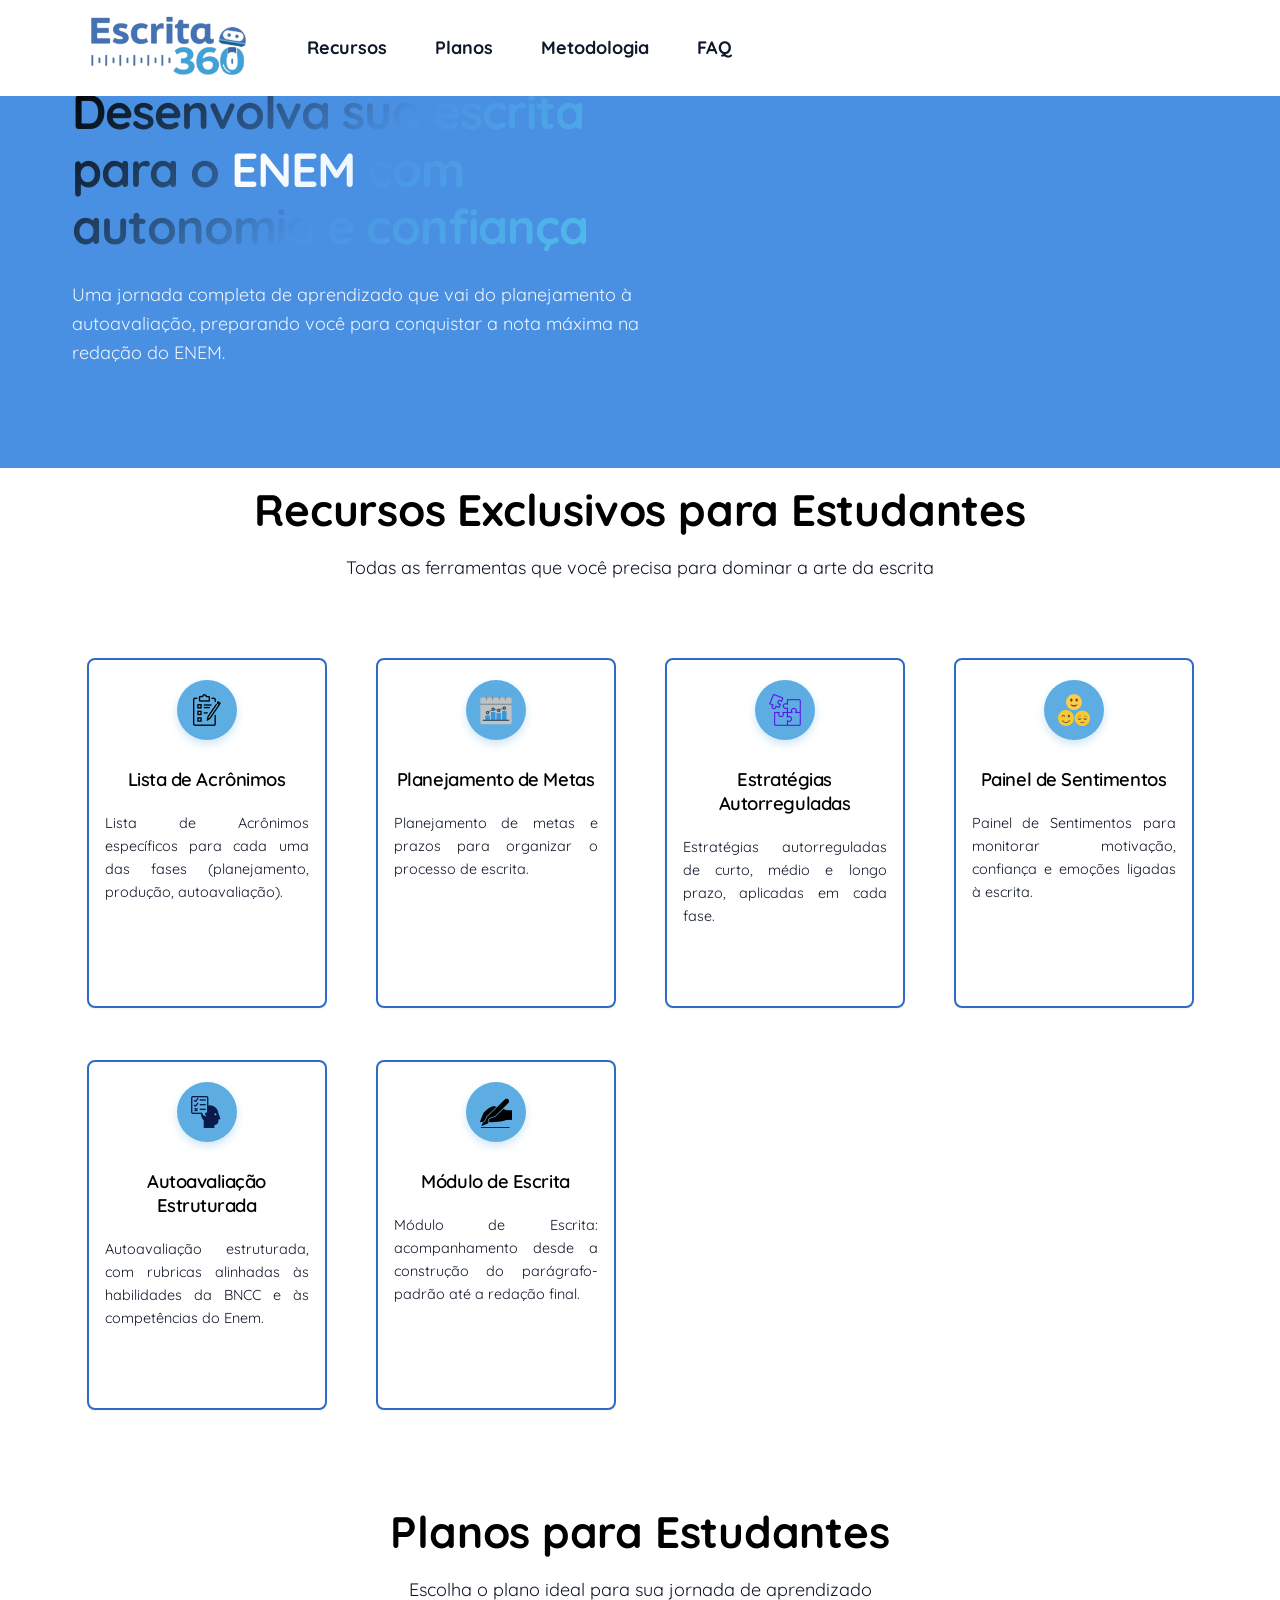
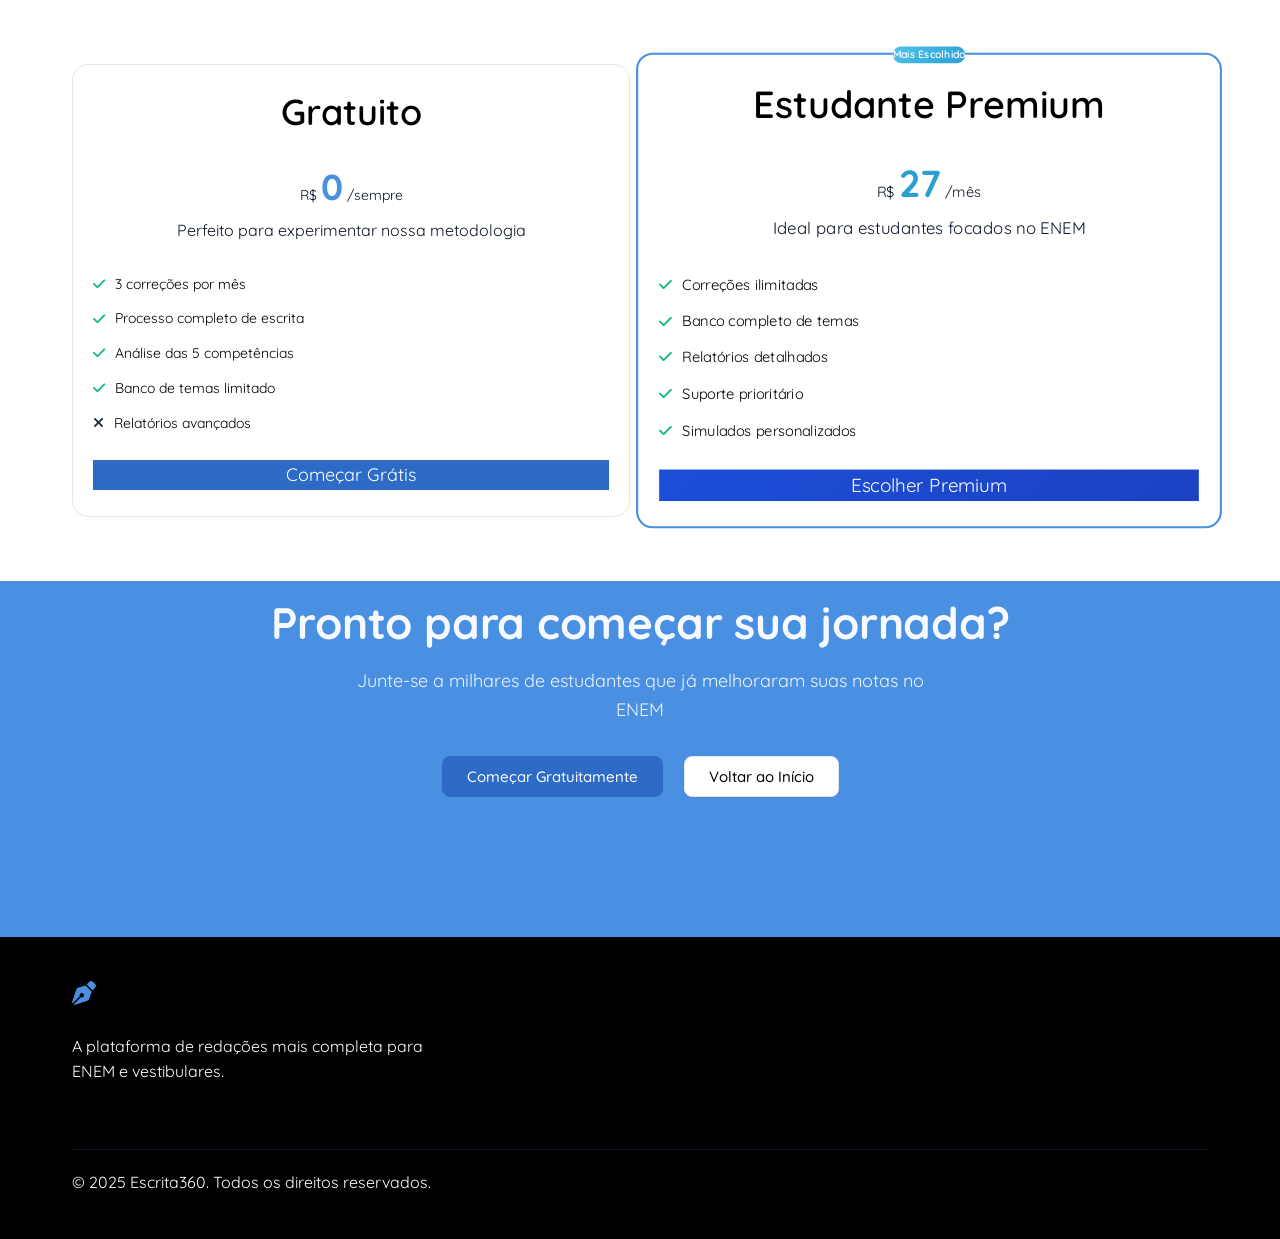
==== 1.estudantes.html @ a0146d10 "Add new HTML pages for Escola, Cursos Preparatórios, and Recursos sections with complete content and" ====
<!DOCTYPE html>
<html lang="pt-BR">
<head>
    <meta charset="UTF-8">
    <meta name="viewport" content="width=device-width, initial-scale=1.0">
    <title>Escrita360 - Para Estudantes | Plataforma de Redação ENEM</title>
    <meta name="description" content="Descubra todos os recursos do Escrita360 para estudantes. Processo completo de escrita autorregulada, correções ilimitadas e preparação para o ENEM.">
    <link href="https://fonts.googleapis.com/css2?family=Quicksand:wght@400;500;600;700&display=swap" rel="stylesheet">
    <link href="https://cdnjs.cloudflare.com/ajax/libs/font-awesome/6.5.1/css/all.min.css" rel="stylesheet">
    <link rel="stylesheet" href="styles.css">
</head>
<body>
    <!-- Header -->
    <header class="header" role="banner">
        <nav class="nav" role="navigation" aria-label="Navegação principal">
            <div class="container">
                <a href="index.html" class="nav-brand" aria-label="Escrita360 - Página inicial">
                    <img src="assets/logo1.png" alt="Escrita360" class="nav-logo" />
                </a>
                
                <ul class="nav-menu" role="menubar">
                    <li role="none"><a href="index.html#features" role="menuitem">Recursos</a></li>
                    <li role="none"><a href="index.html#pricing" role="menuitem">Planos</a></li>
                    <li role="none"><a href="index.html#how-it-works" role="menuitem">Metodologia</a></li>
                    <li role="none"><a href="index.html#faq" role="menuitem">FAQ</a></li>
                </ul>
                
                <button class="nav-toggle" aria-label="Toggle navigation menu" aria-expanded="false">
                    <span class="hamburger-line"></span>
                    <span class="hamburger-line"></span>
                    <span class="hamburger-line"></span>
                </button>
            </div>
        </nav>
    </header>

    <!-- Hero Section - Estudantes -->
    <section class="container-blue">
        <div class="container">
            <div class="hero-wrapper">
                <div class="hero-content">
                    <div class="hero-badge">
                        <span class="badge-text">Escrita360 para Estudantes</span>
                    </div>
                    <h1 class="hero-title" style="color: white;">
                        Desenvolva sua escrita para o <span class="gradient-text-white">ENEM</span> com autonomia e confiança
                    </h1>
                    <p class="hero-description" style="color: rgba(255, 255, 255, 0.9);">
                        Uma jornada completa de aprendizado que vai do planejamento à autoavaliação, 
                        preparando você para conquistar a nota máxima na redação do ENEM.
                    </p>
                </div>
            </div>
        </div>
    </section>

    <!-- Recursos para Estudantes -->
    <section class="container-white-medium">
        <div class="container">
            <div class="section-header">
                <h2>Recursos Exclusivos para Estudantes</h2>
                <p>Todas as ferramentas que você precisa para dominar a arte da escrita</p>
            </div>
            <div class="features-grid">
                <div class="feature-card">
                    <div class="feature-icon">
                        <img src="assets/icons/lista_acr_icon/favicon-32x32.png" alt="Lista de Acrônimos" />
                    </div>
                    <h4>Lista de Acrônimos</h4>
                    <p>Lista de Acrônimos específicos para cada uma das fases (planejamento, produção, autoavaliação).</p>
                </div>
                <div class="feature-card">
                    <div class="feature-icon">
                        <img src="assets/icons/lista_metas_icon/favicon-32x32.png" alt="Planejamento de Metas" />
                    </div>
                    <h4>Planejamento de Metas</h4>
                    <p>Planejamento de metas e prazos para organizar o processo de escrita.</p>
                </div>
                <div class="feature-card">
                    <div class="feature-icon">
                        <img src="assets/icons/estrategia_icon/favicon-32x32.png" alt="Estratégias Autorreguladas" />
                    </div>
                    <h4>Estratégias Autorreguladas</h4>
                    <p>Estratégias autorreguladas de curto, médio e longo prazo, aplicadas em cada fase.</p>
                </div>
                <div class="feature-card">
                    <div class="feature-icon">
                        <img src="assets/icons/painel_sent_icon/favicon-32x32.png" alt="Painel de Sentimentos" />
                    </div>
                    <h4>Painel de Sentimentos</h4>
                    <p>Painel de Sentimentos para monitorar motivação, confiança e emoções ligadas à escrita.</p>
                </div>
                <div class="feature-card">
                    <div class="feature-icon">
                        <img src="assets/icons/autoava_icon/favicon-32x32.png" alt="Autoavaliação Estruturada" />
                    </div>
                    <h4>Autoavaliação Estruturada</h4>
                    <p>Autoavaliação estruturada, com rubricas alinhadas às habilidades da BNCC e às competências do Enem.</p>
                </div>
                <div class="feature-card">
                    <div class="feature-icon">
                        <img src="assets/icons/modulo_escr_icon/favicon-32x32.png" alt="Módulo de Escrita" />
                    </div>
                    <h4>Módulo de Escrita</h4>
                    <p>Módulo de Escrita: acompanhamento desde a construção do parágrafo-padrão até a redação final.</p>
                </div>
            </div>
        </div>
    </section>

    <!-- Planos para Estudantes -->
    <section class="container-white">
        <div class="container">
            <div class="section-header">
                <h2>Planos para Estudantes</h2>
                <p>Escolha o plano ideal para sua jornada de aprendizado</p>
            </div>
            <div class="pricing-grid" style="justify-content: center;">
                <div class="pricing-card">
                    <div class="pricing-header">
                        <h3>Gratuito</h3>
                        <div class="price">
                            <span class="currency">R$</span>
                            <span class="amount">0</span>
                            <span class="period">/sempre</span>
                        </div>
                        <p class="plan-description">Perfeito para experimentar nossa metodologia</p>
                    </div>
                    <ul class="pricing-features">
                        <li><i class="fas fa-check"></i> 3 correções por mês</li>
                        <li><i class="fas fa-check"></i> Processo completo de escrita</li>
                        <li><i class="fas fa-check"></i> Análise das 5 competências</li>
                        <li><i class="fas fa-check"></i> Banco de temas limitado</li>
                        <li><i class="fas fa-times"></i> Relatórios avançados</li>
                    </ul>
                    <a href="#" class="btn-outline">Começar Grátis</a>
                </div>
                
                <div class="pricing-card featured">
                    <div class="popular-badge">Mais Escolhido</div>
                    <div class="pricing-header">
                        <h3>Estudante Premium</h3>
                        <div class="price">
                            <span class="currency">R$</span>
                            <span class="amount">27</span>
                            <span class="period">/mês</span>
                        </div>
                        <p class="plan-description">Ideal para estudantes focados no ENEM</p>
                    </div>
                    <ul class="pricing-features">
                        <li><i class="fas fa-check"></i> Correções ilimitadas</li>
                        <li><i class="fas fa-check"></i> Banco completo de temas</li>
                        <li><i class="fas fa-check"></i> Relatórios detalhados</li>
                        <li><i class="fas fa-check"></i> Suporte prioritário</li>
                        <li><i class="fas fa-check"></i> Simulados personalizados</li>
                    </ul>
                    <a href="#" class="btn-primary">Escolher Premium</a>
                </div>
            </div>
        </div>
    </section>

    <!-- CTA Section -->
    <section class="container-blue">
        <div class="container">
            <div class="section-header">
                <h2 style="color: white;">Pronto para começar sua jornada?</h2>
                <p style="color: rgba(255, 255, 255, 0.9);">
                    Junte-se a milhares de estudantes que já melhoraram suas notas no ENEM
                </p>
                <div style="margin-top: var(--space-8);">
                    <a href="#" class="btn btn-outline" style="margin-right: var(--space-4);">Começar Gratuitamente</a>
                    <a href="index.html" class="btn btn-secondary">Voltar ao Início</a>
                </div>
            </div>
        </div>
    </section>

    <!-- Footer -->
    <footer class="footer">
        <div class="container">
            <div class="footer-content">
                <div class="footer-brand">
                    <div class="nav-brand">
                        <i class="fas fa-pen-nib"></i>
                        <span>Escrita360</span>
                    </div>
                    <p>A plataforma de redações mais completa para ENEM e vestibulares.</p>
                </div>
            </div>
            <div class="footer-bottom">
                <p>&copy; 2025 Escrita360. Todos os direitos reservados.</p>
            </div>
        </div>
    </footer>

    <script src="script.js"></script>
</body>
</html>
---- styles.css ----
* {
    margin: 0;
    padding: 0;
    box-sizing: border-box;
}

:root {
    /* Design System - Colors */
    --primary-50: #EEF2FF;
    --primary-100: #D1DDFF;
    --primary-500: #1D4ED8;
    --primary-600: #1A42C2;
    --primary-700: #152F9D;
    --primary-900: #0A1A4A;
    
    --secondary-500: #1D4ED8;
    --secondary-600: #0F3460;
    
    /* Logo Colors - Intercalated throughout site */
    --logo-blue: #4A90E2;
    --logo-cyan: #50C4ED;
    --logo-blue-light: #6BA3E8;
    --logo-cyan-light: #70D4F3;
    --logo-blue-dark: #2E6BC7;
    --logo-cyan-dark: #2A9FD1;
    
    --gray-50: #F8FAFC;
    --gray-100: #F1F5F9;
    --gray-200: #E2E8F0;
    --gray-300: #CBD5E1;
    --gray-400: #94A3B8;
    --gray-500: #64748B;
    --gray-600: #475569;
    --gray-700: #334155;
    --gray-800: #1E293B;
    --gray-900: #0F172A;
    
    /* Semantic Colors - White Theme with Logo Colors */
    --primary-color: var(--logo-blue);
    --secondary-color: var(--logo-cyan);
    --accent-color: var(--logo-cyan-light);
    --success-color: #10B981;
    --warning-color: #F59E0B;
    --error-color: #EF4444;
    --background-color: #FFFFFF;
    --card-color: #FFFFFF;
    --surface-color: #FAFAFA;
    --text-primary: #000000;
    --text-secondary: #0F172A;
    --text-muted: #1E293B;
    --border-color: var(--gray-200);
    
    /* Spacing Scale - 8pt Grid System */
    --space-1: 0.25rem;  /* 4px */
    --space-2: 0.5rem;   /* 8px */
    --space-3: 0.75rem;  /* 12px */
    --space-4: 1rem;     /* 16px */
    --space-5: 1.25rem;  /* 20px */
    --space-6: 1.5rem;   /* 24px */
    --space-8: 2rem;     /* 32px */
    --space-10: 2.5rem;  /* 40px */
    --space-12: 3rem;    /* 48px */
    --space-16: 4rem;    /* 64px */
    --space-20: 5rem;    /* 80px */
    --space-24: 6rem;    /* 96px */
    --space-32: 8rem;    /* 128px */
    
    /* Border Radius Scale */
    --radius-none: 0;
    --radius-sm: 0.125rem;   /* 2px */
    --radius-base: 0.25rem;  /* 4px */
    --radius-md: 0.375rem;   /* 6px */
    --radius-lg: 0.5rem;     /* 8px */
    --radius-xl: 0.75rem;    /* 12px */
    --radius-2xl: 1rem;      /* 16px */
    --radius-3xl: 1.5rem;    /* 24px */
    --radius-full: 9999px;
    
    /* Shadow Scale */
    --shadow-sm: 0 1px 2px 0 rgb(0 0 0 / 0.05);
    --shadow-base: 0 1px 3px 0 rgb(0 0 0 / 0.1), 0 1px 2px -1px rgb(0 0 0 / 0.1);
    --shadow-md: 0 4px 6px -1px rgb(0 0 0 / 0.1), 0 2px 4px -2px rgb(0 0 0 / 0.1);
    --shadow-lg: 0 10px 15px -3px rgb(0 0 0 / 0.1), 0 4px 6px -4px rgb(0 0 0 / 0.1);
    --shadow-xl: 0 20px 25px -5px rgb(0 0 0 / 0.1), 0 8px 10px -6px rgb(0 0 0 / 0.1);
    --shadow-2xl: 0 25px 50px -12px rgb(0 0 0 / 0.25);
    
    /* Legacy Variables for Compatibility */
    --border-radius: var(--radius-2xl);
    --spacing: var(--space-6);
    --padding-small: var(--space-3);
    --padding-medium: var(--space-5);
    --padding-large: var(--space-6);
    
    /* Typography */
    --font-family-primary: 'Quicksand', sans-serif;
    
    /* Font Sizes - Responsive Scale - INCREASED */
    --font-size-xs: 0.875rem;  /* 14px (was 12px) */
    --font-size-sm: 0.9375rem; /* 15px (was 13px) */
    --font-size-base: 1rem;    /* 16px (was 14px) */
    --font-size-lg: 1.125rem;  /* 18px (was 16px) */
    --font-size-xl: 1.25rem;   /* 20px (was 18px) */
    --font-size-2xl: 1.5rem;   /* 24px (was 22px) */
    --font-size-3xl: 1.75rem;  /* 28px (was 26px) */
    --font-size-4xl: 2rem;     /* 32px (was 30px) */
    --font-size-5xl: 2.75rem;  /* 44px (was 40px) */
    --font-size-6xl: 3.5rem;   /* 56px (was 50px) */
    
    /* Responsive Typography - INCREASED */
    --font-size-h1: clamp(2.25rem, 4vw + 0.5rem, 3.5rem);    /* 36px - 56px (was 30px - 48px) */
    --font-size-h2: clamp(1.875rem, 3vw + 0.5rem, 2.75rem);  /* 30px - 44px (was 24px - 36px) */
    --font-size-h3: clamp(1.5rem, 2.5vw + 0.5rem, 2.25rem);  /* 24px - 36px (was 20px - 30px) */
    --font-size-h4: clamp(1.25rem, 2vw + 0.5rem, 1.75rem);   /* 20px - 28px (was 18px - 24px) */
    --font-size-h5: clamp(1.125rem, 1.5vw + 0.5rem, 1.5rem); /* 18px - 24px (was 16px - 20px) */
    --font-size-h6: clamp(1rem, 1vw + 0.5rem, 1.25rem);      /* 16px - 20px (was 14px - 18px) */
    --font-size-body: clamp(1rem, 1vw + 0.5rem, 1.125rem);   /* 16px - 18px (was 14px - 16px) */
    
    /* Font Weights */
    --font-weight-light: 300;
    --font-weight-normal: 400;
    --font-weight-medium: 500;
    --font-weight-semibold: 600;
    --font-weight-bold: 700;
    
    /* Line Heights */
    --line-height-none: 1;
    --line-height-tight: 1.25;
    --line-height-snug: 1.375;
    --line-height-normal: 1.5;
    --line-height-relaxed: 1.625;
    --line-height-loose: 2;
    
    /* Letter Spacing */
    --letter-spacing-tighter: -0.05em;
    --letter-spacing-tight: -0.025em;
    --letter-spacing-normal: 0;
    --letter-spacing-wide: 0.025em;
    --letter-spacing-wider: 0.05em;
    --letter-spacing-widest: 0.1em;
    
    /* Transitions */
    --transition-fast: 150ms ease;
    --transition-base: 250ms ease;
    --transition-slow: 350ms ease;
    
    /* Z-Index Scale */
    --z-dropdown: 1000;
    --z-sticky: 1020;
    --z-fixed: 1030;
    --z-modal-backdrop: 1040;
    --z-modal: 1050;
    --z-popover: 1060;
    --z-tooltip: 1070;
/* Reset and Base Styles */
* {
    margin: 0;
    padding: 0;
    box-sizing: border-box;
}

*::before,
*::after {
    box-sizing: border-box;
}

html {
    scroll-behavior: smooth;
    -webkit-text-size-adjust: 100%;
}

body {
    font-family: var(--font-family-primary);
    font-size: var(--font-size-body);
    font-weight: var(--font-weight-normal);
    line-height: var(--line-height-relaxed);
    color: var(--text-primary);
    background-color: var(--background-color);
    -webkit-font-smoothing: antialiased;
    -moz-osx-font-smoothing: grayscale;
    text-rendering: optimizeSpeed;
}

/* Focus Management for Accessibility */
:focus {
    outline: 2px solid var(--primary-color);
    outline-offset: 2px;
    border-radius: var(--radius-base);
}

/* Global Link Styles - Remove all underlines */
a {
    text-decoration: none !important;
    color: inherit;
}

a:hover,
a:focus,
a:active,
a:visited {
    text-decoration: none !important;
    color: inherit;
}

/* Specific link styles for different contexts */
.nav-brand a,
.nav-menu a,
.dropdown-menu a,
.footer-column a,
.footer-social a,
.pricing-card a,
.btn,
.skip-link {
    text-decoration: none !important;
}

.nav-brand a:hover,
.nav-menu a:hover,
.dropdown-menu a:hover,
.footer-column a:hover,
.footer-social a:hover,
.skip-link:hover {
    text-decoration: none !important;
}

/* Global rule to remove all underlines from all elements */
* {
    text-decoration: none !important;
}

/* Re-enable underlines only where explicitly needed */
u,
.underline,
.text-underline {
    text-decoration: underline !important;
}

/* Container System */
.container {
    width: 100%;
    max-width: 1200px;
    margin-left: auto;
    margin-right: auto;
    padding-left: var(--space-4);
    padding-right: var(--space-4);
}

@media (min-width: 640px) {
    .container {
        padding-left: var(--space-6);
        padding-right: var(--space-6);
    }
}

@media (min-width: 1024px) {
    .container {
        padding-left: var(--space-8);
        padding-right: var(--space-8);
    }
}

/* Container System - Background Variants */
/* Container específico para seção "Para Quem é o Escrita360" */
.container-target-audience {
    width: 100%;
    background: linear-gradient(rgba(118, 182, 255, 0.85), rgba(81, 158, 246, 0.85)), url('assets/assets/Escrita360_imagens/imagemdemo5.jpg');
    background-size: cover;
    background-position: center;
    background-repeat: no-repeat;
    padding: var(--space-1) 0 var(--space-20) 0;
    margin: 0;
}

.container-target-audience .container {
    width: 100%;
    max-width: 1200px;
    margin-left: auto;
    margin-right: auto;
    padding-left: var(--space-4);
    padding-right: var(--space-4);
}

.container-target-audience .category-title {
    color: rgba(255, 255, 255, 0.95) !important;
}

.container-target-audience h2 {
    color: rgba(255, 255, 255, 0.95) !important;
}

/* Container com fundo azul (original restaurado) */
.container-blue {
    width: 100%;
    background: var(--logo-blue);
    padding: var(--space-1) 0 var(--space-20) 0;
    margin: 0;
}

.container-blue .container {
    width: 100%;
    max-width: 1200px;
    margin-left: auto;
    margin-right: auto;
    padding-left: var(--space-4);
    padding-right: var(--space-4);
}


.container-blue .category-title {
    color: rgba(255, 255, 255, 0.95) !important;
}

.container-blue h2 {
    color: rgba(255, 255, 255, 0.95) !important;
}

/* Container com fundo branco (padrão) */
.container-white {
    width: 100%;
    background: #FFFFFF;
    padding: var(--space-16) 0;
    margin: 0;
}

/* Container branco compacto para headers/títulos */
.container-white-compact {
    width: 100%;
    background: #FFFFFF;
    padding: var(--space-1) 0;
    margin: 0;
}

/* Container branco médio para seções com conteúdo moderado */
.container-white-medium {
    width: 100%;
    background: #FFFFFF;
    padding: var(--space-1) 0;
    margin: 0;
}

/* Container branco largo para seções com muito conteúdo */
.container-white-large {
    width: 100%;
    background: #FFFFFF;
    padding: var(--space-20) 0;
    margin: 0;
}

.container-white .container,
.container-white-compact .container,
.container-white-medium .container,
.container-white-large .container {
    width: 100%;
    max-width: 1200px;
    margin-left: auto;
    margin-right: auto;
    padding-left: var(--space-4);
    padding-right: var(--space-4);
}

.container-white h2,
.container-white h3,
.container-white .category-title,
.container-white-compact h2,
.container-white-compact h3,
.container-white-compact .category-title,
.container-white-medium h2,
.container-white-medium h3,
.container-white-medium .category-title,
.container-white-large h2,
.container-white-large h3,
.container-white-large .category-title {
    color: var(--text-primary);
}

.container-white p,
.container-white-compact p,
.container-white-medium p,
.container-white-large p {
    color: var(--text-secondary);
}

/* Container específico para escolas - compacto e centralizado */
.container-schools {
    width: 100%;
    background: #4070B7;
    padding: var(--space-4) 0 var(--space-3) 0 !important;
    margin: 0 !important;
}

/* Remove margin-bottom from features-category inside container-schools */
.container-schools .features-category {
    margin-bottom: 0 !important;
    padding: 0 0 0 0 !important;
}

.container-schools .container {
    width: 100%;
    max-width: 900px;
    margin-left: auto;
    margin-right: auto;
    padding-left: var(--space-4);
    padding-right: var(--space-4);
    margin-bottom: var(--space-2) !important;
}

.container-schools .features-grid {
    display: grid;
    grid-template-columns: repeat(3, 1fr);
    gap: var(--space-6);
    align-items: center;
}
.container-schools .category-title {
    color: rgba(255, 255, 255, 0.95);
    margin-top: var(--space-4) !important;
}

/* Container específico para seção demo - fundo branco */
.container-demo {
    width: 100%;
    background: #FFFFFF;
    padding: var(--space-28) 0;
    margin: 0;
}

.container-demo .container {
    width: 100%;
    max-width: 1200px;
    margin-left: auto;
    margin-right: auto;
    padding-left: var(--space-4);
    padding-right: var(--space-4);
}

.container-demo .section-header {
    text-align: center;
    margin-bottom: var(--space-12);
}

.container-demo .category-title {
    color: var(--text-primary);
    margin-bottom: var(--space-8);
}

/* Carrossel de demonstração */
.demo-carousel {
    margin-top: var(--space-8);
}

.carousel-container {
    display: flex;
    flex-direction: column;
    align-items: center;
    gap: var(--space-8);
    max-width: 1000px;
    margin: 0 auto;
}

.carousel-main {
    width: 100%;
    position: relative;
    background: var(--card-color);
    border-radius: var(--radius-xl);
    overflow: hidden;
    box-shadow: var(--shadow-lg);
    border: 1px solid var(--border-color);
}

.carousel-image {
    width: 100%;
    height: 500px;
    background: var(--gray-100);
    display: flex;
    align-items: center;
    justify-content: center;
    position: relative;
    overflow: hidden;
}

.carousel-image img {
    width: 100%;
    height: 100%;
    object-fit: cover;
    transition: opacity var(--transition-base);
}

.carousel-img {
    position: absolute;
    top: 0;
    left: 0;
    width: 100%;
    height: 100%;
    object-fit: cover;
    opacity: 0;
    transition: opacity 0.5s ease-in-out;
}

.carousel-img.active {
    opacity: 1;
}

.carousel-img {
    position: absolute;
    top: 0;
    left: 0;
    width: 100%;
    height: 100%;
    object-fit: cover;
    opacity: 0;
    transition: opacity 0.5s ease-in-out;
}

.carousel-img.active {
    opacity: 1;
}

/* Placeholder para quando não há imagem */
.demo-placeholder {
    width: 100%;
    height: 100%;
    display: flex;
    align-items: center;
    justify-content: center;
    flex-direction: column;
    color: var(--text-muted);
    background: linear-gradient(135deg, var(--gray-50), var(--gray-100));
}

.demo-placeholder i {
    font-size: 4rem;
    margin-bottom: var(--space-4);
    color: var(--primary-color);
}

.demo-placeholder span {
    font-size: var(--font-size-lg);
    font-weight: var(--font-weight-medium);
}

/* Controles do carrossel */
.carousel-controls {
    position: absolute;
    top: 50%;
    left: 0;
    right: 0;
    display: flex;
    justify-content: space-between;
    padding: 0 var(--space-4);
    transform: translateY(-50%);
    pointer-events: none;
}

.carousel-btn {
    width: 70px;
    height: 70px;
    background: rgba(255, 255, 255, 0.9);
    border: none;
    border-radius: 50%;
    display: flex;
    align-items: center;
    justify-content: center;
    cursor: pointer;
    transition: all var(--transition-base);
    box-shadow: var(--shadow-md);
    pointer-events: all;
}

.carousel-btn:hover {
    background: white;
    transform: scale(1.1);
    box-shadow: var(--shadow-lg);
}

.carousel-btn i {
    font-size: 1.8rem;
    color: var(--primary-color);
}

/* Indicadores */
.carousel-indicators {
    display: flex;
    justify-content: center;
    gap: var(--space-3);
    padding: var(--space-4) 0;
}

.indicator {
    width: 18px;
    height: 18px;
    border-radius: 50%;
    border: none;
    background: var(--gray-300);
    cursor: pointer;
    transition: all var(--transition-base);
}

.indicator.active,
.indicator:hover {
    background: var(--primary-color);
    transform: scale(1.2);
}

/* Informações do carrossel */
.carousel-info {
    width: 100%;
    text-align: center;
    padding: var(--space-6) 0;
}

/* Conteúdo da demo */
.demo-content {
    display: none;
    padding: var(--space-6);
    background: var(--card-color);
    border-radius: var(--radius-lg);
    border: 1px solid var(--border-color);
    box-shadow: var(--shadow-sm);
    transition: all var(--transition-base);
    max-width: 900px;
    margin: 0 auto;
}

.demo-content.active {
    display: block;
    animation: fadeInUp 0.5s ease-out;
}

@keyframes fadeInUp {
    from {
        opacity: 0;
        transform: translateY(20px);
    }
    to {
        opacity: 1;
        transform: translateY(0);
    }
}

.demo-content h4 {
    font-size: var(--font-size-xl);
    font-weight: var(--font-weight-semibold);
    color: var(--text-primary);
    margin-bottom: var(--space-4);
    line-height: var(--line-height-tight);
}

.demo-content p {
    font-size: var(--font-size-base);
    color: var(--text-secondary);
    line-height: var(--line-height-relaxed);
    margin: 0;
}

/* Texto introdutório da seção demo */
.demo-description {
    text-align: center;
    max-width: 700px;
    margin: 0 auto var(--space-12);
    font-size: var(--font-size-lg);
    color: var(--text-secondary);
    line-height: var(--line-height-relaxed);
}

/* Classe para elementos visíveis apenas para leitores de tela */
.sr-only {
    position: absolute !important;
    width: 1px !important;
    height: 1px !important;
    padding: 0 !important;
    margin: -1px !important;
    overflow: hidden !important;
    clip: rect(0, 0, 0, 0) !important;
    white-space: nowrap !important;
    border: 0 !important;
}


/* Responsive adjustments para os containers */
@media (max-width: 768px) {
    .container-schools .features-grid {
        grid-template-columns: 1fr;
        gap: var(--space-4);
    }
    
    /* Estilos responsivos para seção demo */
    .container-demo {
        padding: var(--space-12) 0;
    }
    
    .carousel-container {
        gap: var(--space-6);
    }
    
    .carousel-image {
        height: 450px;
    }
    
    .carousel-btn {
        width: 50px;
        height: 50px;
    }
    
    .carousel-btn i {
        font-size: 1.2rem;
    }
    
    .demo-content {
        padding: var(--space-4);
        margin: 0 var(--space-4);
    }
    
    .demo-content h4 {
        font-size: var(--font-size-lg);
    }
    
    .demo-description {
        font-size: var(--font-size-base);
        margin-bottom: var(--space-8);
    }
}

@media (min-width: 640px) {
    .container-blue .container,
    .container-target-audience .container,
    .container-white .container,
    .container-white-compact .container,
    .container-white-medium .container,
    .container-white-large .container,
    .container-schools .container,
    .container-demo .container {
        padding-left: var(--space-6);
        padding-right: var(--space-6);
    }
}
@media (min-height: 768px) {

}
@media (min-width: 1024px) {
    .container-blue .container,
    .container-target-audience .container,
    .container-white .container,
    .container-white-compact .container,
    .container-white-medium .container,
    .container-white-large .container,
    .container-schools .container,
    .container-demo .container {
        padding-left: var(--space-8);
        padding-right: var(--space-8);
    }
}

/* Typography System */
h1, h2, h3, h4, h5, h6 {
    font-family: var(--font-family-primary);
    color: var(--text-primary);
    line-height: var(--line-height-tight);
    letter-spacing: var(--letter-spacing-tight);
    margin: 0 0 var(--spacing) 0;
}

h1 {
    font-size: var(--font-size-h1);
    font-weight: var(--font-weight-bold);
    letter-spacing: -0.01em;
}

h2 {
    font-size: var(--font-size-h2);
    font-weight: var(--font-weight-bold);
    letter-spacing: -0.005em;
}

h3 {
    font-size: var(--font-size-h3);
    font-weight: var(--font-weight-semibold);
    letter-spacing: 0;
}

h4 {
    font-size: var(--font-size-h4);
    font-weight: var(--font-weight-semibold);
}

h5 {
    font-size: var(--font-size-h5);
    font-weight: var(--font-weight-medium);
}

h6 {
    font-size: var(--font-size-h6);
    font-weight: var(--font-weight-medium);
}

p {
    font-size: var(--font-size-base);
    line-height: var(--line-height-relaxed);
    color: var(--text-secondary);
    margin: 0 0 var(--spacing) 0;
}

/* Typography Utility Classes */
.text-xs { font-size: var(--font-size-xs); }
.text-sm { font-size: var(--font-size-sm); }
.text-base { font-size: var(--font-size-base); }
.text-lg { font-size: var(--font-size-lg); }
.text-xl { font-size: var(--font-size-xl); }
.text-2xl { font-size: var(--font-size-2xl); }
.text-3xl { font-size: var(--font-size-3xl); }

.font-light { font-weight: var(--font-weight-light); }
.font-normal { font-weight: var(--font-weight-normal); }
.font-medium { font-weight: var(--font-weight-medium); }
.font-semibold { font-weight: var(--font-weight-semibold); }
.font-bold { font-weight: var(--font-weight-bold); }
.font-extrabold { font-weight: var(--font-weight-extrabold); }

.leading-tight { line-height: var(--line-height-tight); }
.leading-snug { line-height: var(--line-height-snug); }
.leading-normal { line-height: var(--line-height-normal); }
.leading-relaxed { line-height: var(--line-height-relaxed); }

.text-primary { color: var(--text-primary); }
.text-secondary { color: var(--text-secondary); }
.text-muted { color: var(--text-muted); }
.text-white { color: white; }

.text-center { text-align: center; }
.text-left { text-align: left; }
.text-right { text-align: right; }

.gradient-text {
    background: linear-gradient(135deg, var(--logo-cyan), var(--logo-blue));
    -webkit-background-clip: text;
    -webkit-text-fill-color: transparent;
    background-clip: text;
}

/* Component Text Styles */
.hero-badge {
    display: inline-block;
    background: linear-gradient(135deg, var(--logo-blue), var(--logo-cyan));
    color: white;
    padding: 12px 24px;
    border-radius: 25px;
    font-size: var(--font-size-base);
    font-weight: var(--font-weight-semibold);
    margin-bottom: 24px;
    margin-top: 5px;
    box-shadow: 0 4px 15px rgba(74, 144, 226, 0.3);
}

.section-header {
    text-align: center;
    margin-top: 10px;
    padding: 0% 10px;
}

.section-header h2 {
    margin-top: 0;
    margin-bottom: var(--space-4);
}

.section-header p {
    font-size: var(--font-size-lg);
    color: var(--text-secondary);
    max-width: 600px;
   
    margin: 0 auto;
}

.hero-description {
    font-size: var(--font-size-lg);
    color: var(--text-secondary);
    margin-bottom: 20px;
    line-height: var(--line-height-relaxed);
    max-width: 600px;
}

.category-title {
    font-size: var(--font-size-2xl);
    font-weight: var(--font-weight-bold);
    color: var(--text-primary);
    margin-top: var(--space-8);
    margin-bottom: var(--space-12);
    text-align: center;
}
.difference-header {
    display: flex;
    justify-content: right;
    align-items: center;
    margin-bottom: 0;
   
}
.feature-card h4 {
    font-size: clamp(1rem, 1.8vw, 1.15rem);
    font-weight: 600;
    color: var(--text-primary);
    margin-bottom: 12px;
    margin-left: 0;
    line-height: 1.3;
    display: block;
    text-align: center;
}

.feature-card p {
    font-size: clamp(0.8rem, 1.4vw, 0.9rem);
    color: var(--text-secondary);
    line-height: 1.6;
    margin: 0;
    text-align: justify;
}
}

.testimonial-content h3 {
    font-size: var(--font-size-xl);
    font-weight: var(--font-weight-semibold);
    margin-bottom: 12px;
    color: var(--text-primary);
}

.author-info h4 {
    font-size: var(--font-size-base);
    font-weight: var(--font-weight-semibold);
    color: var(--text-primary);
    margin-bottom: 4px;
}

.author-info span {
    font-size: var(--font-size-xs);
    color: var(--text-muted);
    font-weight: var(--font-weight-normal);
}

.faq-question h3 {
    font-size: var(--font-size-base);
    font-weight: var(--font-weight-semibold);
    color: var(--text-primary);
    margin: 0;
    flex: 1;
    padding-right: var(--spacing);
}

.faq-answer p {
    color: var(--text-secondary);
    line-height: var(--line-height-relaxed);
    margin: 0;
    padding-top: var(--padding-small);
}

.stat strong {
    display: block;
    font-size: var(--font-size-xl);
    font-weight: var(--font-weight-bold);
    color: var(--primary-color);
    line-height: var(--line-height-tight);
}

.stat span {
    font-size: var(--font-size-xs);
    color: var(--text-muted);
    text-transform: uppercase;
    letter-spacing: var(--letter-spacing-wide);
    font-weight: var(--font-weight-medium);
}

.trust-number {
    font-size: var(--font-size-5xl);
    font-weight: var(--font-weight-bold);
    color: var(--primary-color);
    margin-bottom: 8px;
    line-height: var(--line-height-tight);
}

.trust-label {
    font-size: var(--font-size-sm);
    color: var(--text-secondary);
    font-weight: var(--font-weight-medium);
}

.stars {
    color: #FFD700;
    font-size: var(--font-size-lg);
    margin-bottom: 12px;
}

.emphasis-text {
    font-size: var(--font-size-6xl);
    font-weight: var(--font-weight-medium);
    color: var(--text-primary);
    text-align: justify;
    margin: var(--space-8) auto;
    line-height: var(--line-height-relaxed);
}

.focus-points h3 {
    color: var(--text-primary);
    margin-bottom: var(--spacing);
    font-size: var(--font-size-lg);
    font-weight: var(--font-weight-semibold);
}

.ai-approach p {
    margin: 0;
    font-size: var(--font-size-lg);
    line-height: var(--line-height-relaxed);
    font-weight: var(--font-weight-medium);
    color: white;
}

/* Button System - Modern UX/UI */
.btn {
    display: inline-flex;
    align-items: center;
    justify-content: center;
    gap: var(--space-2);
    padding: var(--space-3) var(--space-6);
    border: 1px solid transparent;
    border-radius: var(--radius-lg);
    font-family: var(--font-family-primary);
    font-size: var(--font-size-sm);
    font-weight: var(--font-weight-medium);
    line-height: var(--line-height-none);
    
    white-space: nowrap;
    cursor: pointer;
    transition: all var(--transition-fast);
    user-select: none;
    position: relative;
    overflow: hidden;
}

.btn:focus {
    outline: 2px solid transparent;
    outline-offset: 2px;
}

.btn:disabled {
    opacity: 0.6;
    cursor: not-allowed;
    transform: none !important;
}

/* Button Variants */
.btn-primary {
    background: linear-gradient(135deg, var(--primary-500), var(--primary-600));
    color: white !important;
    border-color: var(--primary-600);
    box-shadow: var(--shadow-sm);
}

.btn-primary:hover:not(:disabled) {
    background: linear-gradient(135deg, var(--primary-600), var(--primary-700));
    transform: translateY(-1px);
    box-shadow: var(--shadow-md);
}   

.btn-primary:focus {
    box-shadow: var(--shadow-md), 0 0 0 3px rgba(99, 102, 241, 0.1);
}

.btn-primary:active {
    transform: translateY(0);
    box-shadow: var(--shadow-sm);
}

.btn-secondary {
    background: var(--card-color);
    color: var(--text-primary);
    border-color: var(--border-color);
    box-shadow: var(--shadow-sm);
}

.btn-secondary:hover:not(:disabled) {
    background: #F8F9FA;
    border-color: var(--gray-300);
    transform: translateY(-1px);
    box-shadow: var(--shadow-md);
}

.btn-secondary:focus {
    border-color: var(--primary-color);
    box-shadow: var(--shadow-sm), 0 0 0 3px rgba(99, 102, 241, 0.1);
}

.btn-outline {
    background: var(--logo-blue-dark);
    color: white !important;
    border-color: var(--logo-blue-dark);
}

.btn-outline:hover:not(:disabled) {
    background: var(--logo-blue);
    color: white !important;
    border-color: var(--logo-blue);
    transform: translateY(-1px);
}

.btn-outline:focus {
    background: var(--logo-blue);
    color: white !important;
    border-color: var(--logo-blue);
    box-shadow: 0 0 0 3px rgba(74, 144, 226, 0.2);
}

/* Button Sizes */
.btn-sm {
    padding: var(--space-2) var(--space-4);
    font-size: var(--font-size-xs);
}

.btn-lg {
    padding: var(--space-4) var(--space-8);
    font-size: var(--font-size-base);
    font-weight: var(--font-weight-semibold);
}

.btn-xl {
    padding: var(--space-5) var(--space-10);
    font-size: var(--font-size-lg);
    font-weight: var(--font-weight-semibold);
}

/* Legacy Compatibility */
.btn-large {
    padding: var(--space-4) var(--space-8);
    font-size: var(--font-size-base);
    font-weight: var(--font-weight-semibold);
}

/* Header - Modern Navigation - Always Visible */
.header {
    position: fixed !important;
    background: #ffffff !important;
    backdrop-filter: blur(16px) !important;
    -webkit-backdrop-filter: blur(16px) !important;
    border-bottom: none !important;
    top: 0 !important;
    left: 0 !important;
    right: 0 !important;
    width: 100% !important;
    height: auto !important;
    min-height: 70px !important;
    z-index: 9999 !important;
    transition: none !important;
    transform: translateY(0) !important;
    visibility: visible !important;
    opacity: 1 !important;
    display: block !important;
}

/* Override any JavaScript attempts to hide header */
.header[style*="transform"],
.header[style*="top"],
.header[style*="display"],
.header[style*="opacity"],
.header[style*="visibility"] {
    position: fixed !important;
    top: 0 !important;
    transform: translateY(0) !important;
    display: block !important;
    opacity: 1 !important;
    visibility: visible !important;
}

.header.scrolled {
    background: rgba(255, 255, 255, 0.98) !important;
    box-shadow: var(--shadow-sm) !important;
    transform: translateY(0) !important;
    top: 0 !important;
}

.nav .container {
    display: flex;
    align-items: center;
    justify-content: flex-start;
    width: 100%;
    min-height: 6rem;
    gap: var(--space-4);
}

.nav-brand {
    flex-shrink: 0;
    display: flex;
    align-items: center;
    gap: var(--space-3);
    font-size: 1.25rem;
    font-weight: 700;
}

.nav-logo {
    height: 90px;
    width: auto;
    /*max-width: 400px;*/
    object-fit: contain;
    transition: all var(--transition-fast);
    margin-left: 1.5rem 1;
}

.nav-logo:hover {
    transform: scale(1.05);
}

.nav-brand i {
    font-size: 1.5rem;
    color: var(--primary-color);
}

.nav-brand span {
    color: var(--text-primary);
}

.nav-menu {
    display: flex;
    list-style: none;
    gap: var(--space-8);
    margin: 0;
    margin-left: var(--space-4);
    padding: 0;
    flex: 0;
    justify-content: flex-start;
}

.nav-menu a {
    color: var(--text-secondary);
    font-weight: var(--font-weight-bold);
    transition: color var(--transition-fast);
    padding: 0 var(--space-2);
    text-decoration: none;
}

.nav-menu a:hover {
    color: var(--primary-color);
    font-weight: var(--font-weight-bold);
}

.nav-actions {
    display: flex;
    gap: var(--space-3);
    align-items: center;
    flex-shrink: 0;
    margin-left: auto;
}

.nav-toggle {
    display: none;
    flex-direction: column;
    justify-content: space-around;
    width: 30px;
    height: 30px;
    background: transparent;
    border: none;
    cursor: pointer;
    padding: 0;
    z-index: var(--z-fixed);
}

.hamburger-line {
    width: 100%;
    height: 3px;
    background: var(--text-secondary);
    border-radius: 2px;
    transition: all var(--transition-fast);
    transform-origin: center;
}

.nav-toggle.active .hamburger-line:nth-child(1) {
    transform: rotate(45deg) translate(6px, 6px);
}

.nav-toggle.active .hamburger-line:nth-child(2) {
    opacity: 0;
}

/* Enhanced Dropdown Menu Styles */
.dropdown {
    position: relative;
}

.dropdown-toggle {
    display: flex;
    align-items: center;
    gap: var(--space-2);
    cursor: pointer;
    transition: color var(--transition-fast);
    background: none;
    border: none;
    padding: 0;
    font: inherit;
    color: inherit;
    text-decoration: none;
}

.dropdown-toggle:hover {
    color: var(--primary-color);
}

.dropdown-icon {
    font-size: 12px;
    transition: transform var(--transition-fast);
}

.dropdown:hover .dropdown-icon,
.dropdown.active .dropdown-icon {
    transform: rotate(180deg);
}

/* Legacy dropdown menu (for mobile) */
.dropdown-menu {
    position: absolute;
    top: 100%;
    left: 0;
    min-width: 200px;
    background: rgba(255, 255, 255, 0.98);
    backdrop-filter: blur(16px);
    -webkit-backdrop-filter: blur(16px);
    border-radius: var(--radius-lg);
    box-shadow: var(--shadow-xl);
    border: 1px solid var(--border-color);
    opacity: 0;
    visibility: hidden;
    transform: translateY(-10px);
    transition: all var(--transition-base);
    z-index: var(--z-dropdown);
    padding: var(--space-2) 0;
    list-style: none;
    margin: 0;
}

.dropdown:hover .dropdown-menu,
.dropdown.active .dropdown-menu {
    opacity: 1;
    visibility: visible;
    transform: translateY(0);
}

.dropdown-menu a {
    display: block;
    padding: var(--space-3) var(--space-4);
    color: var(--text-secondary);
    transition: all var(--transition-fast);
    font-size: var(--font-size-sm);
}

.dropdown-menu a:hover,
.dropdown-menu a:focus {
    background-color: var(--primary-50);
    color: var(--primary-color);
    transform: translateX(4px);
}

.dropdown-menu a::after {
    display: none;
}

/* New Enhanced Dropdown Content - Full Width */
.dropdown-content {
    position: fixed;
    top: 100%;
    left: 0;
    right: 0;
    width: 100vw;
    max-width: none;
    background: rgba(255, 255, 255, 0.98);
    backdrop-filter: blur(20px);
    -webkit-backdrop-filter: blur(20px);
    border-radius: 0;
    box-shadow: var(--shadow-2xl);
    border: 1px solid var(--border-color);
    border-top: none;
    opacity: 0;
    visibility: hidden;
    height: 0;
    overflow: hidden;
    transition: opacity var(--transition-slow) ease-out, visibility var(--transition-slow) ease-out, height var(--transition-slow) cubic-bezier(0.4, 0, 0.2, 1);
    z-index: var(--z-dropdown);
    padding: 0 var(--space-6);
    margin-top: 0;
    max-height: 70vh;
}

.dropdown.active .dropdown-content {
    opacity: 1;
    visibility: visible;
    height: 500px;
    max-height: 70vh;
    padding: var(--space-8) var(--space-6);
    overflow-y: auto;
}

/* Dropdown Columns Layout - Horizontal */
.dropdown-columns {
    display: flex;
    gap: var(--space-8);
    justify-content: space-between;
    align-items: flex-start;
    flex-wrap: wrap;
    padding: var(--space-6) var(--space-6) var(--space-6) var(--space-8);
    margin-left: var(--space-4);
}

.dropdown-column {
    flex: 1;
    min-width: 200px;
    max-width: 300px;
    padding: var(--space-4);
    border-radius: var(--radius-lg);
    background: var(--background-color);
    border: 1px solid var(--border-color);
    transition: all var(--transition-fast);
}

.dropdown-column:hover {
    transform: translateY(-2px);
    box-shadow: var(--shadow-md);
    border-color: var(--primary-200);
}

.dropdown-column h4 {
    font-size: var(--font-size-base);
    font-weight: var(--font-weight-semibold);
    color: var(--text-primary);
    margin-bottom: var(--space-4);
    text-transform: uppercase;
    letter-spacing: 0.5px;
    text-align: center;
    border-bottom: 2px solid var(--primary-color);
    padding-bottom: var(--space-2);
}

/* Botão Comparar Planos dentro da coluna */
.dropdown-column .dropdown-footer-right {
    margin-top: var(--space-6) !important;
    justify-content: center !important;
    border-top: 1px solid var(--border-color);
    padding-top: var(--space-4);
}

.dropdown-items {
    display: flex;
    flex-direction: column;
    gap: var(--space-3);
}

.dropdown-item {
    display: flex;
    align-items: center;
    gap: var(--space-3);
    padding: var(--space-3);
    border-radius: var(--radius-lg);
    transition: all var(--transition-fast);
    font-size: var(--font-size-sm);
    color: var(--text-secondary);
    background: transparent;
    border: none;
    cursor: default;
    text-align: left;
}

.dropdown-item:hover {
    background: linear-gradient(135deg, var(--primary-50), var(--secondary-50));
    color: var(--primary-color);
    transform: translateY(-1px);
}

.dropdown-item i {
    font-size: 18px;
    color: var(--primary-color);
    width: 20px;
    text-align: center;
    flex-shrink: 0;
}

.dropdown-item span {
    flex: 1;
    line-height: 1.4;
}

/* Dropdown Resources Grid Layout */
.dropdown-header {
    padding: var(--space-4) var(--space-6) 0 var(--space-8);
    border-bottom: 1px solid var(--border-color);
    margin-bottom: var(--space-4);
}

.dropdown-header h3 {
    font-size: var(--font-size-xl);
    font-weight: var(--font-weight-bold);
    color: var(--text-primary);
    margin: 0 0 var(--space-4) 0;
}

.dropdown-resources-grid {
    display: grid;
    grid-template-columns: repeat(3, 1fr);
    gap: var(--space-8);
    padding: var(--space-6) var(--space-6) var(--space-6) var(--space-8);
    margin-left: var(--space-4);
}

.dropdown-resources-section {
    display: flex;
    flex-direction: column;
    gap: var(--space-3);
}

.dropdown-resources-section h5 {
    font-size: var(--font-size-base);
    font-weight: var(--font-weight-semibold);
    color: var(--text-primary);
    margin-bottom: var(--space-2);
    padding-bottom: var(--space-2);
    border-bottom: 2px solid var(--primary-color);
}

.dropdown-resources {
    display: flex;
    flex-direction: column;
    gap: var(--space-2);
}

.dropdown-resource-item {
    display: flex;
    align-items: center;
    gap: var(--space-3);
    padding: var(--space-2);
    border-radius: var(--radius-lg);
    background: var(--primary-50);
    border: 1px solid var(--primary-200);
    cursor: default;
}

.dropdown-resource-item i {
    font-size: 16px;
    color: var(--primary-color);
    width: 18px;
    text-align: center;
    flex-shrink: 0;
}

/* Estilos específicos para Metodologia */
.dropdown-content .dropdown-right .dropdown-resources .dropdown-resource-item {
    align-items: flex-start;
    padding: var(--space-3);
}

.dropdown-content .dropdown-right .dropdown-resources .dropdown-resource-item i {
    font-size: 18px;
    width: 20px;
    margin-top: 2px;
}

.dropdown-resource-item div {
    flex: 1;
}

.dropdown-resource-item strong {
    display: block;
    font-size: var(--font-size-sm);
    color: var(--text-primary);
    font-weight: var(--font-weight-semibold);
    margin-bottom: var(--space-1);
    line-height: 1.4;
}

.dropdown-resource-item p {
    font-size: var(--font-size-xs);
    color: var(--text-secondary);
    line-height: 1.4;
    margin: 0;
}

.dropdown-resource-item span {
    flex: 1;
    font-size: var(--font-size-sm);
    color: var(--text-primary);
    font-weight: var(--font-weight-medium);
    line-height: 1.4;
}

.dropdown-description {
    padding: var(--space-4);
    border-radius: var(--radius-lg);
    background: var(--background-color);
    border: 1px solid var(--border-color);
    transition: all var(--transition-fast);
}

.dropdown-description:hover {
    transform: translateY(-1px);
    box-shadow: var(--shadow-sm);
    border-color: var(--primary-200);
}

.dropdown-description h4 {
    font-size: var(--font-size-base);
    font-weight: var(--font-weight-semibold);
    color: var(--text-primary);
    margin-bottom: var(--space-3);
    text-align: left;
    border-bottom: 2px solid var(--primary-color);
    padding-bottom: var(--space-2);
}

.dropdown-description p {
    font-size: var(--font-size-sm);
    color: var(--text-secondary);
    line-height: 1.5;
    margin: 0;
}

/* Dark Overlay */
.dropdown-overlay {
    position: fixed;
    top: 0;
    left: 0;
    right: 0;
    bottom: 0;
    background: rgba(0, 0, 0, 0.5);
    backdrop-filter: blur(2px);
    -webkit-backdrop-filter: blur(2px);
    opacity: 0;
    visibility: hidden;
    transition: all var(--transition-base);
    z-index: calc(var(--z-dropdown) - 1);
    pointer-events: none;
}

/* Show overlay when any dropdown is active - handled by JS */

.dropdown-section {
    margin-bottom: var(--space-8);
    max-width: 1200px;
    margin-left: auto;
    margin-right: auto;
}

.dropdown-section h4 {
    font-size: var(--font-size-base);
    font-weight: var(--font-weight-semibold);
    color: var(--text-primary);
    margin-bottom: var(--space-6);
    text-transform: uppercase;
    letter-spacing: 0.5px;
    text-align: center;
}

.dropdown-plans {
    display: flex;
    flex-direction: column;
    gap: var(--space-3);
}

.dropdown-plan {
    padding: var(--space-4);
    border: 1px solid var(--border-color);
    border-radius: var(--radius-lg);
    background: var(--background-color);
    transition: all var(--transition-fast);
    box-shadow: var(--shadow-sm);
}

.dropdown-plan:hover {
    transform: translateY(-2px);
    box-shadow: var(--shadow-md);
    border-color: var(--primary-200);
}

.dropdown-plan.featured {
    border: 2px solid var(--primary-color);
    background: linear-gradient(135deg, var(--primary-50), var(--secondary-50));
    position: relative;
}

.dropdown-plan.featured::before {
    content: 'Mais Popular';
    position: absolute;
    top: -8px;
    left: 50%;
    transform: translateX(-50%);
    background: var(--primary-color);
    color: white;
    padding: 2px 8px;
    border-radius: 8px;
    font-size: 10px;
    font-weight: 600;
    text-transform: uppercase;
    letter-spacing: 0.5px;
}

.plan-header {
    display: flex;
    justify-content: space-between;
    align-items: center;
    margin-bottom: var(--space-2);
}

.plan-name {
    font-weight: var(--font-weight-bold);
    color: var(--text-primary);
    font-size: var(--font-size-sm);
}

.plan-price {
    font-weight: var(--font-weight-bold);
    color: var(--primary-color);
    font-size: var(--font-size-sm);
}

.dropdown-plan p {
    font-size: var(--font-size-xs);
    color: var(--text-secondary);
    margin: 0;
    line-height: 1.4;
}

.dropdown-benefits {
    display: flex;
    flex-direction: column;
    gap: var(--space-3);
}

.dropdown-benefit {
    display: flex;
    align-items: center;
    gap: var(--space-3);
    padding: var(--space-3);
    border-radius: var(--radius-lg);
    background: transparent;
    border: none;
    text-align: left;
}

.dropdown-benefit i {
    font-size: 18px;
    color: var(--success-color);
    width: 20px;
    text-align: center;
    flex-shrink: 0;
}

.dropdown-benefit span {
    flex: 1;
    font-size: var(--font-size-sm);
    color: var(--text-secondary);
    line-height: 1.4;
}

.dropdown-actions {
    display: flex;
    flex-direction: column;
    gap: var(--space-3);
}

.dropdown-actions .btn {
    width: 100%;
    justify-content: center;
    font-size: var(--font-size-sm);
    padding: var(--space-3) var(--space-4);
}

.dropdown-contact {
    margin-top: var(--space-4);
    padding: var(--space-4);
    border-radius: var(--radius-lg);
    background: linear-gradient(135deg, var(--primary-50), var(--secondary-50));
    border: 1px solid var(--primary-200);
}

.dropdown-contact p {
    font-size: var(--font-size-xs);
    color: var(--text-secondary);
    margin-bottom: var(--space-2);
    text-align: center;
}

.contact-link {
    display: inline-flex;
    align-items: center;
    justify-content: center;
    gap: var(--space-2);
    padding: var(--space-2) var(--space-4);
    background: var(--primary-color);
    color: white;
    text-decoration: none;
    border-radius: var(--radius-lg);
    font-size: var(--font-size-sm);
    font-weight: var(--font-weight-medium);
    transition: all var(--transition-fast);
    width: 100%;
}

.contact-link:hover {
    background: var(--primary-700);
    transform: translateY(-1px);
    box-shadow: var(--shadow-md);
}

.dropdown-support {
    display: flex;
    flex-direction: column;
    gap: var(--space-3);
}

.dropdown-footer {
    border-top: 1px solid var(--border-color);
    padding-top: var(--space-6);
    margin-top: var(--space-6);
    text-align: center;
    max-width: 1200px;
    margin-left: auto;
    margin-right: auto;
}

.dropdown-link {
    display: inline-flex;
    align-items: center;
    gap: var(--space-2);
    color: var(--primary-color);
    font-weight: var(--font-weight-semibold);
    font-size: var(--font-size-base);
    text-decoration: none;
    transition: all var(--transition-fast);
    padding: var(--space-3) var(--space-6);
    border-radius: var(--radius-lg);
    background: var(--primary-50);
    border: 1px solid var(--primary-200);
}

.dropdown-link:hover {
    color: white;
    background: var(--primary-color);
    transform: translateY(-1px);
    box-shadow: var(--shadow-md);
}

/* Botão Ver Todos os Recursos - Posicionado no canto direito */
.dropdown-footer-right {
    margin-top: var(--space-8);
    display: flex;
    justify-content: flex-end;
    padding-top: var(--space-4);
    border-top: 1px solid var(--border-color);
}

.dropdown-link-primary {
    display: inline-flex;
    align-items: center;
    gap: var(--space-2);
    color: white !important;
    font-weight: var(--font-weight-semibold);
    font-size: var(--font-size-sm);
    text-decoration: none;
    transition: all var(--transition-fast);
    padding: var(--space-3) var(--space-5);
    border-radius: var(--radius-lg);
    background: var(--primary-color);
    border: 1px solid var(--primary-color);
    box-shadow: var(--shadow-sm);
}

.dropdown-link-primary:hover {
    color: white !important;
    background: var(--primary-600);
    border-color: var(--primary-600);
    transform: translateY(-1px);
    box-shadow: var(--shadow-md);
    text-decoration: none;
}

/* Navigation Logo Responsive */
@media (max-width: 768px) {
    .nav-logo {
        height: 35px;
        max-width: 150px;
    }
}

@media (max-width: 480px) {
    .nav-logo {
        height: 30px;
        max-width: 120px;
    }
}

/* Mobile Responsive for Enhanced Dropdowns */
@media (max-width: 768px) {
    .dropdown-content {
        position: fixed;
        top: 100%;
        left: 0;
        right: 0;
        width: 100vw;
        max-width: none;
        height: 0;
        overflow: hidden;
        padding: 0 var(--space-4);
        max-height: 80vh;
        border-radius: 0;
        transition: opacity var(--transition-slow) ease-out, visibility var(--transition-slow) ease-out, height var(--transition-slow) cubic-bezier(0.4, 0, 0.2, 1);
    }
    
    .dropdown.active .dropdown-content {
        height: 400px;
        max-height: 80vh;
        padding: var(--space-6) var(--space-4);
        overflow-y: auto;
    }
    
    /* Mobile: Colunas ficam uma embaixo da outra */
    .dropdown-columns {
        flex-direction: column;
        gap: var(--space-6);
        padding: var(--space-4);
        margin-left: 0;
    }
    
    .dropdown-column {
        min-width: 100%;
        max-width: 100%;
        padding: var(--space-3);
    }
    
    .dropdown-column .dropdown-footer-right {
        margin-top: var(--space-4) !important;
        justify-content: center !important;
    }
    
    .dropdown-plans {
        flex-direction: column;
        gap: var(--space-3);
    }
    
    .dropdown-plan {
        padding: var(--space-3);
    }
    
    .dropdown-section {
        margin-bottom: var(--space-6);
    }
    
    .dropdown-section h4 {
        font-size: var(--font-size-sm);
        margin-bottom: var(--space-4);
    }
    
    .dropdown-item {
        padding: var(--space-2);
        font-size: var(--font-size-sm);
    }
    
    .dropdown-item i {
        font-size: 16px;
        width: 18px;
    }
    
    .plan-name {
        font-size: var(--font-size-sm);
    }
    
    .plan-price {
        font-size: var(--font-size-sm);
    }
    
    .dropdown-plan p {
        font-size: var(--font-size-xs);
    }
    
    .dropdown-link {
        font-size: var(--font-size-sm);
        padding: var(--space-2) var(--space-4);
    }
    
    /* Mobile Dropdown Resources Grid Layout */
    .dropdown-header {
        padding: var(--space-3) var(--space-4) 0 var(--space-4);
        margin-bottom: var(--space-3);
    }
    
    .dropdown-header h3 {
        font-size: var(--font-size-lg);
        text-align: center;
    }
    
    .dropdown-resources-grid {
        grid-template-columns: 1fr;
        gap: var(--space-4);
        padding: var(--space-4);
        margin-left: 0;
    }
    
    .dropdown-footer-right {
        justify-content: center;
        margin-top: var(--space-6);
        padding-top: var(--space-3);
    }
    
    .dropdown-link-primary {
        font-size: var(--font-size-xs);
        padding: var(--space-2) var(--space-4);
        color: white !important;
    }
    
    .dropdown-resources-section h5 {
        font-size: var(--font-size-sm);
        margin-bottom: var(--space-2);
    }
    
    .dropdown-resource-item {
        padding: var(--space-2);
    }
    
    .dropdown-resource-item i {
        font-size: 16px;
        width: 18px;
    }
    
    .dropdown-resource-item span {
        font-size: var(--font-size-xs);
    }
    
    .dropdown-resources-section h5 {
        font-size: var(--font-size-xs);
        margin-bottom: var(--space-1);
    }
}

/* Mobile Navigation */
@media (max-width: 768px) {
    .nav .container {
        gap: var(--space-4);
    }
    
    .nav-toggle {
        display: flex;
    }
    
    /* Force header to stay visible on mobile */
    .header {
        position: fixed !important;
        top: 0 !important;
        left: 0 !important;
        right: 0 !important;
        z-index: 9999 !important;
        transform: translateY(0) !important;
        opacity: 1 !important;
        visibility: visible !important;
    }
    
    .nav-menu {
        position: fixed;
        top: 4.5rem;
        left: 0;
        right: 0;
        background: rgba(255, 255, 255, 0.98);
        backdrop-filter: blur(16px);
        -webkit-backdrop-filter: blur(16px);
        flex-direction: column;
        align-items: center;
        gap: var(--space-8);
        padding: var(--space-8) 0;
        transform: translateY(-100%);
        opacity: 0;
        visibility: hidden;
        transition: all var(--transition-base);
        box-shadow: var(--shadow-lg);
        z-index: var(--z-dropdown);
        margin: 0;
        margin-left: 0;
    }
    
    .nav-menu.active {
        transform: translateY(0);
        opacity: 1;
        visibility: visible;
    }
    
.nav-menu a {
    color: var(--text-secondary);
    font-weight: var(--font-weight-bold);
    transition: color var(--transition-fast);
    padding: 0 var(--space-2);
}

.nav-menu a:hover {
    color: var(--primary-color);
    font-weight: var(--font-weight-bold);

}
    
    /* Mobile Dropdown Styles */
    .dropdown-menu {
        position: static;
        background: rgba(255, 255, 255, 0.9);
        box-shadow: none;
        border: none;
        border-radius: 0;
        opacity: 1;
        visibility: visible;
        transform: none;
        min-width: auto;
        padding: var(--space-4) 0;
        margin-top: var(--space-2);
        border-top: 1px solid var(--border-color);
    }
    
    .dropdown-menu a {
        font-size: var(--font-size-base);
        padding: var(--space-2) var(--space-6);
        text-align: center;
    }
    
    .dropdown-menu a:hover {
        transform: none;
        background-color: var(--primary-50);
    }
    
    .dropdown-icon {
        display: none;
    }
}

/* Layout System - Sections */
section {
    padding: var(--space-12) 0;
}

section:first-of-type {
    padding-top: var(--space-24);
}

/* Padrão Alternado de Cores de Fundo */
.target-audience {
    background: #FFFFFF;
}

.differential {
    background: #4A90E2;
}

.features {
    background: #FFFFFF;
}

.pricing {
    background:  #fcfcfd;
}

.how-it-works {
    background: #FFFFFF;
}

/* Platform Summary Section - Extra bottom spacing */
.platform-summary {
    padding-bottom: var(--space-32); /* 128px - Aumenta espaçamento inferior */
}

/* Hero Section - White Theme Design */
.hero {
    padding: calc(70px + 80px) 0 var(--space-24);
    background: #FFFFFF;
    position: relative;
    overflow: hidden;
}

.hero::before {
    content: '';
    position: absolute;
    top: 0;
    left: 0;
    right: 0;
    bottom: 0;
    background: radial-gradient(ellipse at top right, var(--primary-50) 0%, transparent 70%);
    z-index: 1;
}

.hero .container {
    position: relative;
    z-index: 2;
}

.hero-wrapper {
    display: grid;
    grid-template-columns: 1.2fr 0.8fr;
    gap: var(--space-12);
    align-items: center;
}

.hero-content {
    max-width: 36rem;
    order: 1;
}

.hero-image {
    display: flex;
    justify-content: center;
    align-items: center;
    order: 2;

}

.hero-demo-image {
    width: 100%;
    max-width: 400px;
    height: auto;
    border-radius: var(--radius-xl);
    box-shadow: var(--shadow-xl);
    transition: transform var(--transition-base);
}

.hero-demo-image:hover {
    transform: translateY(-8px);
}

.hero-visual {
    display: flex;
    justify-content: center;
    align-items: center;
    order: 2;
}

.hero-title {
    margin-bottom: var(--space-6) !important;
    background: linear-gradient(135deg, var(--text-primary), var(--logo-blue), var(--logo-cyan)) !important;
    -webkit-background-clip: text !important;
    -webkit-text-fill-color: transparent !important;
    background-clip: text !important;
    font-size: 3.0rem !important;
    line-height: 1.2 !important;
    font-weight: 700 !important;
    letter-spacing: -0.02em !important;
    position: relative !important;
    z-index: 10 !important;
}

.hero-description {
    margin-bottom: var(--space-8);
    font-size: var(--font-size-lg);
    color: var(--text-secondary);
}

.hero-actions {
    display: flex;
    gap: var(--space-4);
    margin-bottom: var(--space-12);
    flex-wrap: wrap;
}

.hero-stats {
    display: flex;
    gap: var(--space-10);
}

.stat {
    text-align: center;
}

.stat strong {
    display: block;
    font-size: var(--font-size-lg);
    font-weight: var(--font-weight-semibold);
    color: var(--logo-blue);
    margin-bottom: var(--space-1);
}

.stat span {
    font-size: var(--font-size-sm);
    color: var(--text-secondary);
    font-weight: var(--font-weight-medium);
}

.hero-visual {
    display: flex;
    justify-content: center;
    align-items: center;
}

.hero-card {
    background: var(--card-color);
    border-radius: var(--radius-2xl);
    padding: var(--space-10);
    box-shadow: var(--shadow-2xl);
    border: 1px solid var(--border-color);
    min-height: 300px;
    display: flex;
    align-items: center;
    justify-content: center;
    transition: var(--transition-slow);
}

.hero-card:hover {
    transform: translateY(-8px);
    box-shadow: var(--shadow-2xl), 0 32px 64px rgba(99, 102, 241, 0.1);
}

/* Card System - Modern Components */
.card {
    background: var(--card-color);
    border: 1px solid var(--border-color);
    border-radius: var(--radius-xl);
    box-shadow: var(--shadow-sm);
    transition: all var(--transition-base);
    overflow: hidden;
}

.card:hover {
    box-shadow: var(--shadow-lg);
    transform: translateY(-2px);
    border-color: var(--gray-300);
}

.card-header {
    padding: var(--space-6) var(--space-6) var(--space-4);
    border-bottom: 1px solid var(--border-color);
}

.card-body {
    padding: var(--space-6);
}

.card-footer {
    padding: var(--space-4) var(--space-6) var(--space-6);
    border-top: 1px solid var(--border-color);
    background: #FAFAFA;
}

.card-compact {
    padding: var(--space-4);
}

.card-compact .card-header,
.card-compact .card-body,
.card-compact .card-footer {
    padding: var(--space-3);
}

/* Grid System */
.grid {
    display: grid;
    gap: var(--space-6);
}

.grid-cols-1 { grid-template-columns: repeat(1, 1fr); }
.grid-cols-2 { grid-template-columns: repeat(2, 1fr); }
.grid-cols-3 { grid-template-columns: repeat(3, 1fr); }
.grid-cols-4 { grid-template-columns: repeat(4, 1fr); }

@media (max-width: 768px) {
    .grid-cols-2,
    .grid-cols-3,
    .grid-cols-4 {
        grid-template-columns: 1fr;
    }
}

/* Spacing Utilities */
.space-y-2 > * + * { margin-top: var(--space-2); }
.space-y-3 > * + * { margin-top: var(--space-3); }
.space-y-4 > * + * { margin-top: var(--space-4); }
.space-y-6 > * + * { margin-top: var(--space-6); }
.space-y-8 > * + * { margin-top: var(--space-8); }

.space-x-2 > * + * { margin-left: var(--space-2); }
.space-x-3 > * + * { margin-left: var(--space-3); }
.space-x-4 > * + * { margin-left: var(--space-4); }
.space-x-6 > * + * { margin-left: var(--space-6); }

/* Typography Utilities */
.text-center { text-align: center; }
.text-left { text-align: left; }
.text-right { text-align: right; }

.text-primary { color: var(--text-primary); }
.text-secondary { color: var(--text-secondary); }
.text-muted { color: var(--text-muted); }

.text-primary-color { color: var(--primary-color); }
.text-secondary-color { color: var(--secondary-color); }

/* Background Utilities */
.bg-primary { background-color: var(--primary-color); }
.bg-secondary { background-color: var(--secondary-color); }
.bg-surface { background-color: var(--surface-color); }
.bg-card { background-color: var(--card-color); }

/* Border Utilities */
.border { border: 1px solid var(--border-color); }
.border-primary { border: 1px solid var(--primary-color); }
.border-none { border: none; }

.rounded { border-radius: var(--radius-base); }
.rounded-md { border-radius: var(--radius-md); }
.rounded-lg { border-radius: var(--radius-lg); }
.rounded-xl { border-radius: var(--radius-xl); }
.rounded-2xl { border-radius: var(--radius-2xl); }
.rounded-full { border-radius: var(--radius-full); }

/* Shadow Utilities */
.shadow-sm { box-shadow: var(--shadow-sm); }
.shadow { box-shadow: var(--shadow-base); }
.shadow-md { box-shadow: var(--shadow-md); }
.shadow-lg { box-shadow: var(--shadow-lg); }
.shadow-xl { box-shadow: var(--shadow-xl); }
.shadow-2xl { box-shadow: var(--shadow-2xl); }

/* Layout Utilities */
.flex { display: flex; }
.inline-flex { display: inline-flex; }
.grid { display: grid; }
.block { display: block; }
.inline-block { display: inline-block; }
.hidden { display: none; }

.items-center { align-items: center; }
.items-start { align-items: flex-start; }
.items-end { align-items: flex-end; }

.justify-center { justify-content: center; }
.justify-between { justify-content: space-between; }
.justify-start { justify-content: flex-start; }
.justify-end { justify-content: flex-end; }

.flex-col { flex-direction: column; }
.flex-row { flex-direction: row; }

.gap-2 { gap: var(--space-2); }
.gap-3 { gap: var(--space-3); }
.gap-4 { gap: var(--space-4); }
.gap-6 { gap: var(--space-6); }
.gap-8 { gap: var(--space-8); }

/* Padding Utilities */
.p-0 { padding: 0; }
.p-2 { padding: var(--space-2); }
.p-3 { padding: var(--space-3); }
.p-4 { padding: var(--space-4); }
.p-6 { padding: var(--space-6); }
.p-8 { padding: var(--space-8); }

.px-4 { padding-left: var(--space-4); padding-right: var(--space-4); }
.px-6 { padding-left: var(--space-6); padding-right: var(--space-6); }
.py-4 { padding-top: var(--space-4); padding-bottom: var(--space-4); }
.py-6 { padding-top: var(--space-6); padding-bottom: var(--space-6); }

/* Margin Utilities */
.m-0 { margin: 0; }
.mb-2 { margin-bottom: var(--space-2); }
.mb-3 { margin-bottom: var(--space-3); }
.mb-4 { margin-bottom: var(--space-4); }
.mb-6 { margin-bottom: var(--space-6); }
.mb-8 { margin-bottom: var(--space-8); }
/* Hero Logo Styles */
.hero-logo {
    display: flex;
    justify-content: center;
    align-items: center;
    padding: var(--space-8);
}

.main-logo {
    max-width: 500px;
    max-height: 400px;
    width: auto;
    height: auto;
    object-fit: contain;
    border-radius: var(--radius-xl);
    box-shadow: var(--shadow-xl);
    transition: all var(--transition-base);
    border: 2px solid var(--border-color);
}

.main-logo:hover {
    transform: translateY(-8px) scale(1.05);
    box-shadow: var(--shadow-2xl);
    border-color: var(--primary-color);
}

@media (max-width: 768px) {
    .main-logo {
        max-width: 350px;
        max-height: 280px;
    }
    
    .hero-logo {
        padding: var(--space-4);
    }
    
    .hero-wrapper {
        grid-template-columns: 1fr;
        gap: var(--space-8);
    }
    
    .hero-content {
        order: 1;
        max-width: 100%;
        text-align: center;
    }
    
    .hero-visual {
        order: 2;
    }
    
    .hero-image {
        order: 2;
    }
    
    .hero-demo-image {
        max-width: 320px;
    }
}

@media (max-width: 480px) {
    .main-logo {
        max-width: 300px;
        max-height: 240px;
    }
}

/* Features Section */
.features {
    padding: 40px 0;
}

/* Category Header */
.category-header {
    display: flex;
    justify-content: space-between;
    align-items: center;
    
}



.section-header {
    text-align: center;
    margin-bottom: 60px;
    
}

.section-header h2 {
    /* Remove font-size fixo para usar o h2 responsivo */
    margin-bottom: var(--space-8);
}

.section-header p {
    font-size: var(--font-size-lg);
    color: var(--text-secondary);
}

.features-grid {
    display: grid;
    grid-template-columns: repeat(auto-fit, minmax(240px, 1fr));
    gap: 20px;
    justify-items: center;
}

.feature-card {
    text-align: center;
    padding: 20px 16px;
    width: 100%;
    max-width: 240px;
    gap: 8px;
    min-height: 350px;
    margin: 16px auto;
    border: 2px solid var(--logo-blue-dark);
    border-radius: var(--radius-lg);
    background: var(--card-color);
    box-shadow: var(--shadow-sm);
    transition: all var(--transition-base);
    display: flex;
    flex-direction: column;
    align-items: center;
    justify-content: flex-start;
}

.feature-card:hover {
    border-color: var(--logo-blue);
    box-shadow: var(--shadow-md);
    transform: translateY(-2px);

}

.feature-icon {
    width: 60px;
    height: 60px;
    display: flex;
    align-items: center;
    justify-content: center;
    margin: 0 auto 20px auto;
    background: #85C1E9;
    border-radius: 50%;
    color: white;
    font-size: 24px;
    vertical-align: middle;
    box-shadow: 0 4px 8px rgba(133, 193, 233, 0.3);
}

/* Estilos para imagens dentro dos ícones */
.feature-icon img {
    width: 54px;
    height: 54px;
    object-fit: contain;
    filter: brightness(0) invert(1); /* Torna a imagem branca */
}

/* Ícones específicos por seção */
/* Seção Para Estudantes - Azul Claro */
.features-category:nth-child(1) .feature-icon {
    background: #85C1E9;
    color: white;
    font-size: 24px;
    width: 60px;
    height: 60px;
}

/* Seção Para Professores - Azul Claro */
.features-category:nth-child(2) .feature-icon {
    background: #85C1E9;
    color: white;
    font-size: 24px;
    width: 60px;
    height: 60px;
}

/* Seção Para Escolas - Azul Claro */
.features-category:nth-child(3) .feature-icon {
    background: #85C1E9;
    color: white;
    font-size: 24px;
    width: 60px;
    height: 60px;
}

/* Garantir layout consistente para todas as categorias - 2x4 (2 linhas, 4 colunas) */
.features-category .features-grid {
    display: grid;
    grid-template-columns: repeat(4, 1fr);
    grid-template-rows: repeat(2, 1fr);
    gap: 18px;
    justify-items: center;
    align-items: start;
    max-width: 1000px;
    margin: 0 auto;
}

/* Para a categoria de escolas (3 cards), usar flexbox para centralizar */
.features-category:nth-child(3) .features-grid {
    display: flex !important;
    flex-wrap: wrap !important;
    justify-content: center !important;
    align-items: flex-start !important;
    gap: 20px !important;
    max-width: 1000px !important;
    margin: 0 auto !important;
}

.features-category:nth-child(3) .feature-card {
    flex: 0 0 auto !important;
    width: 280px !important;
    margin: 0 !important;
}

/* Layout compacto das categorias */
.features-category {
    margin-bottom: 20px;
}

/* Seção Para Estudantes com fundo branco/transparente */
.features-category:nth-child(1) {
    background: transparent;
    padding: 20px;
}

/* Seção Para Professores com fundo azul */
.features-category:nth-child(2) {
    background: #4A90E2;
    padding: 40px 20px;
    border-radius: 15px;
    margin-bottom: 60px;
}

.features-category:nth-child(2) .category-title {
    color: white;
}

.features-category:last-child {
    margin-bottom: 40px;
}

.feature-icon i {
    display: block !important;
    font-style: normal !important;
    font-weight: 900 !important;
    line-height: 1 !important;
}

/* Fallback caso os ícones do FontAwesome não carreguem */
.feature-icon i::before {
    font-family: "Font Awesome 6 Free", "Font Awesome 6 Pro", "FontAwesome", sans-serif !important;
    font-weight: 900 !important;
}

/* Fallback específico para o ícone de planejamento se necessário */
.feature-icon i.fa-calendar-check::before {
    content: "📅" !important;
    font-family: emoji !important;
}

.feature-card h3 {
    margin-bottom: var(--spacing);
    font-size: var(--font-size-lg);
    font-weight: var(--font-weight-semibold);
    color: var(--text-primary);
    text-align: center;
}

.feature-card h4 {
    margin-bottom: var(--spacing);
    font-size: var(--font-size-lg);
    font-weight: var(--font-weight-semibold);
    color: var(--text-primary);
    text-align: center;
}

.feature-card p {
    color: var(--text-primary);
    line-height: 1.6;
    font-size: var(--font-size-sm);
    text-align: justify;
}

/* Pricing Section */
.pricing {
    padding: 30px 0;
}

.pricing-toggle {
    display: flex;
    align-items: center;
    justify-content: center;
    gap: 16px;
    margin: 40px 0 60px;
}

.toggle-label {
    font-weight: 600;
    color: var(--text-secondary);
}

.toggle-switch {
    position: relative;
    display: inline-block;
    width: 60px;
    height: 34px;
}

.toggle-switch input {
    opacity: 0;
    width: 0;
    height: 0;
}


input:checked + .slider {
    background-color: var(--primary-color);
}

input:checked + .slider:before {
    transform: translateX(26px);
}

.discount-badge {
    background: var(--success-color);
    color: white;
    border-radius: 12px;
    font-size: 12px;
    font-weight: 600;
    margin-left: 8px;
}

.pricing-grid {
    display: grid;
    grid-template-columns: repeat(auto-fit, minmax(280px, 1fr));
    gap: 24px;
    margin-top: 40px;
}

.pricing-card {
    background: var(--card-color);
    border-radius: var(--border-radius);
    padding: 24px 20px;
    border: 1px solid var(--border-color);
    position: relative;
    transition: transform 0.3s ease, box-shadow 0.3s ease;
}

.pricing-card:hover {
    transform: translateY(-5px);
    box-shadow: 0 20px 40px rgba(0, 0, 0, 0.15);
}

.pricing-card.featured {
    border: 2px solid var(--primary-color);
    transform: scale(1.05);
}

.popular-badge {
    position: absolute;
    top: -8px;
    left: 50%;
    transform: translateX(-50%);
    background: linear-gradient(135deg, var(--logo-cyan), var(--logo-cyan-dark));
    color: white;
    border-radius: 16px;
    font-size: 10px;
    font-weight: 600;
}

.pricing-header {
    text-align: center;
    margin-bottom: 20px;
}

.pricing-header h3 {
    /* Remove font-size fixo para usar o h3 responsivo */
    margin-bottom: var(--spacing);
}

.plan-description {
    color: var(--text-secondary);
    font-size: 12px;
    margin-top: 6px;
}

.price {
    display: flex;
    align-items: baseline;
    justify-content: center;
    gap: 4px;
}

.currency {
    font-size: 14px;
    color: var(--text-secondary);
}

.amount {
    font-size: 36px;
    font-weight: 800;
    color: var(--logo-blue);
}

/* Intercalar cores nos preços */
.pricing-card:nth-child(even) .amount {
    color: var(--logo-cyan);
}

.pricing-card.featured .amount {
    color: var(--logo-cyan-dark);
}

.period {
    font-size: 14px;
    color: var(--text-secondary);
}

.pricing-features {
    list-style: none;
    margin-bottom: 20px;
    font-size: 14px;
}

.pricing-features li {
    padding: 6px 0;
    display: flex;
    align-items: center;
    gap: 10px;
}

.pricing-features .fa-check {
    color: var(--success-color);
}

.pricing-features .fa-times {
    color: var(--text-muted);
}

.pricing-card a {
    width: 100%;
    justify-content: center;
    display: inline-flex;
}

.pricing-guarantee {
    background: var(--card-color);
    border-radius: var(--border-radius);
    padding: 24px;
    margin-top: 40px;
    border: 1px solid var(--border-color);
}

.guarantee-content {
    display: flex;
    align-items: center;
    gap: 16px;
    justify-content: center;
}

.guarantee-content i {
    font-size: 24px;
    color: var(--success-color);
}

.guarantee-content h4 {
    margin-bottom: 4px;
    color: var(--text-primary);
}

.guarantee-content p {
    color: var(--text-secondary);
    margin: 0;
}

/* Testimonials Section */
.testimonials {
    padding: 80px 0;
    background: var(--card-color);
}

.testimonials-grid {
    display: grid;
    grid-template-columns: repeat(auto-fit, minmax(300px, 1fr));
    gap: 32px;
    margin-top: 60px;
}

.testimonial-card {
    background: var(--background-color);
    border-radius: var(--border-radius);
    padding: 32px;
    border: 1px solid var(--border-color);
    transition: transform 0.3s ease, box-shadow 0.3s ease;
}

.testimonial-card:hover {
    transform: translateY(-5px);
    box-shadow: 0 20px 40px rgba(0, 0, 0, 0.1);
}

.testimonial-content {
    margin-bottom: var(--padding-medium);
}

.stars {
    color: #FFD700;
    font-size: 18px;
    margin-bottom: 12px;
}

.testimonial-content p {
    font-style: italic;
    color: var(--text-secondary);
    line-height: 1.6;
}

.testimonial-author {
    display: flex;
    align-items: center;
    gap: var(--spacing);
}

.author-avatar {
    width: 48px;
    height: 48px;
    border-radius: 50%;
    background: linear-gradient(135deg, var(--logo-cyan), var(--logo-cyan-dark));
    display: flex;
    align-items: center;
    justify-content: center;
    color: white;
    font-weight: 600;
}

/* Intercalar cores nos avatares dos testimonials */
.testimonial-card:nth-child(even) .author-avatar {
    background: linear-gradient(135deg, var(--logo-blue), var(--logo-blue-dark));
}

.testimonial-card:nth-child(3n) .author-avatar {
    background: linear-gradient(135deg, var(--logo-blue-light), var(--logo-cyan-light));
}

.author-info h4 {
    margin-bottom: 4px;
    font-weight: 600;
    color: var(--text-primary);
}

.author-info span {
    font-size: 12px;
    color: var(--text-muted);
}

.testimonial-content h3 {
    /* Remove font-size fixo para usar o h3 responsivo */
    font-weight: 600;
    margin-bottom: 12px;
    color: var(--text-primary);
}

.trust-indicators {
    display: grid;
    grid-template-columns: repeat(auto-fit, minmax(200px, 1fr));
    gap: 32px;
    margin-top: 60px;
    padding-top: 60px;
    border-top: 1px solid var(--border-color);
}

.trust-item {
    text-align: center;
}

.trust-number {
    font-size: 48px;
    font-weight: 800;
    color: var(--logo-cyan);
    margin-bottom: 8px;
}

.trust-label {
    font-size: 14px;
    color: var(--text-secondary);
    font-weight: 500;
}

/* Differential Section */
.differential {
    padding: 10px 0;
    background: #4A90E2;
    margin-bottom: var(--space-5);
}

.differential-content {
    
    margin: 0 auto;
}

.differential-text p {
    font-size: var(--font-size-lg);
    line-height: 1.7;
    color: var(--text-secondary);
    margin-bottom: var(--space-5);
}

.focus-points {
    background: var(--card-color);
    border-radius: var(--border-radius);
    padding: var(--padding-large);
    margin: var(--padding-large) 0;
    border: 1px solid var(--border-color);
}

.focus-points h3 {
    color: var(--text-primary);
    margin-bottom: var(--spacing);
}

.focus-points ul {
    list-style: none;
    padding: 0;
}

.focus-points li {
    padding: 8px 0;
    display: flex;
    align-items: flex-start;
    gap: 12px;
}

.focus-points li:before {
    content: "•";
    color: var(--primary-color);
    font-weight: bold;
    font-size: 18px;
}

.ai-approach {
    margin-top: var(--padding-large);
}

.ai-approach p {
    margin: 0;
    font-size: 18px;
    line-height: 1.6;
}

/* Target Audience Section */
.target-audience {
    padding: 40px 0;
    background: #FFFFFF;
}

.audience-grid {
    display: grid;
    grid-template-columns: repeat(3, 1fr);
    gap: 28px;
    margin-top: 40px;
}

.audience-card {
    text-align: center;
    padding: 20px 10px;
    border: 2px solid var(--logo-blue-dark);
    border-radius: var(--radius-lg);
    background: var(--card-color);
    box-shadow: var(--shadow-sm);
    transition: all var(--transition-base);
    display: flex;
    flex-direction: column;
    align-items: center;
}

.audience-card:hover {
    border-color: var(--logo-cyan);
    box-shadow: var(--shadow-md);
    transform: translateY(-2px);
}

.audience-icon {
    width: 60px;
    height: 60px;
    display: flex;
    align-items: center;
    justify-content: center;
    margin: 0 auto 20px auto;
    background: #5DADE2;
    border-radius: 50%;
    color: white;
    font-size: 24px;
    vertical-align: middle;
    box-shadow: 0 4px 8px rgba(93, 173, 226, 0.3);
}

/* Todos os ícones audience usam o mesmo estilo azul claro */
.audience-card:nth-child(2) .audience-icon {
    background: #5DADE2;
    color: white;
}

/* Terceiro card também usa o mesmo estilo azul claro */
.audience-card:nth-child(3) .audience-icon {
    background: #5DADE2;
    color: white;
}

.audience-card h3 {
    font-size: clamp(1.3rem, 2.5vw, 1.6rem);
    font-weight: 700;
    color: var(--text-primary);
    margin-bottom: 16px;
    line-height: 1.3;
    display: block;
    text-align: center;
}

.audience-card p {
    color: var(--text-secondary);
    line-height: 1.6;
    font-size: clamp(0.95rem, 1.8vw, 1.05rem);
    text-align: justify;
    margin: 0 0 var(--space-4) 0;
    text-align: justify;
}

.audience-card .btn {
    margin-top: auto;
    width: 100%;
    max-width: 200px;
    padding: var(--space-3) var(--space-4);
    font-size: var(--font-size-sm);
    font-weight: var(--font-weight-semibold);
}

/* Gradient text for white backgrounds */
.gradient-text-white {
    background: linear-gradient(135deg, #FFFFFF, #E8F4FD);
    -webkit-background-clip: text;
    -webkit-text-fill-color: transparent;
    background-clip: text;
}

/* Benefits grid for new pages */
.benefits-grid {
    display: grid;
    grid-template-columns: repeat(auto-fit, minmax(300px, 1fr));
    gap: var(--space-8);
    margin-top: var(--space-8);
}

.benefit-item {
    text-align: center;
    padding: var(--space-6);
}

.benefit-icon {
    width: 80px;
    height: 80px;
    display: flex;
    align-items: center;
    justify-content: center;
    margin: 0 auto var(--space-4) auto;
    background: rgba(255, 255, 255, 0.2);
    border-radius: 50%;
    font-size: 2rem;
}

/* Methodology steps */
.methodology-steps {
    display: grid;
    grid-template-columns: repeat(auto-fit, minmax(250px, 1fr));
    gap: var(--space-8);
    margin-top: var(--space-8);
}

.step-item {
    text-align: center;
    padding: var(--space-6);
    border-radius: var(--radius-lg);
    background: var(--card-color);
    box-shadow: var(--shadow-sm);
    border: 1px solid var(--border-color);
}

.step-number {
    width: 60px;
    height: 60px;
    display: flex;
    align-items: center;
    justify-content: center;
    margin: 0 auto var(--space-4) auto;
    background: var(--primary-color);
    border-radius: 50%;
    color: white;
    font-size: var(--font-size-xl);
    font-weight: var(--font-weight-bold);
}

.step-item h3 {
    margin-bottom: var(--space-3);
    color: var(--text-primary);
}

.step-item p {
    color: var(--text-secondary);
    line-height: var(--line-height-relaxed);
}

/* Resources preview section */
.resources-preview {
    display: flex;
    flex-direction: column;
    align-items: center;
    gap: var(--space-12);
    margin-top: var(--space-8);
}

.resources-highlights {
    display: grid;
    grid-template-columns: repeat(auto-fit, minmax(280px, 1fr));
    gap: var(--space-8);
    width: 100%;
    max-width: 1000px;
}

.highlight-item {
    text-align: center;
    padding: var(--space-8) var(--space-6);
    border-radius: var(--radius-xl);
    background: var(--card-color);
    box-shadow: var(--shadow-md);
    border: 1px solid var(--border-color);
    transition: all var(--transition-base);
}

.highlight-item:hover {
    transform: translateY(-4px);
    box-shadow: var(--shadow-lg);
    border-color: var(--primary-color);
}

.highlight-icon {
    width: 80px;
    height: 80px;
    display: flex;
    align-items: center;
    justify-content: center;
    margin: 0 auto var(--space-6) auto;
    border-radius: 50%;
    color: white;
    font-size: 2rem;
}

/* Cores específicas para cada card */
.highlight-item:nth-child(1) .highlight-icon {
    background: linear-gradient(135deg, #4A90E2, #50C4ED); /* Azul para Estudantes */
}

.highlight-item:nth-child(1):hover {
    border-color: #4A90E2;
}

.highlight-item:nth-child(2) .highlight-icon {
    background: linear-gradient(135deg, #28A745, #20C997); /* Verde para Professores */
}

.highlight-item:nth-child(2):hover {
    border-color: #28A745;
}

.highlight-item:nth-child(3) .highlight-icon {
    background: linear-gradient(135deg, #E74C3C, #F39C12); /* Laranja/Vermelho para Escolas */
}

.highlight-item:nth-child(3):hover {
    border-color: #E74C3C;
}

.highlight-item h3 {
    font-size: var(--font-size-xl);
    font-weight: var(--font-weight-semibold);
    color: var(--text-primary);
    margin-bottom: var(--space-4);
}

.highlight-item p {
    color: var(--text-secondary);
    line-height: var(--line-height-relaxed);
    margin: 0;
}

.resources-cta {
    text-align: center;
    padding: var(--space-8);
    border-radius: var(--radius-xl);
    background: linear-gradient(135deg, var(--primary-50), var(--secondary-50));
    border: 2px solid var(--primary-200);
    max-width: 500px;
    width: 100%;
}

.resources-cta .btn {
    margin-bottom: var(--space-4);
    padding: var(--space-4) var(--space-8);
    font-size: var(--font-size-lg);
    gap: var(--space-3);
}

.cta-subtitle {
    color: var(--text-muted);
    font-size: var(--font-size-sm);
    margin: 0;
}

/* Mobile responsive for resources preview */
@media (max-width: 768px) {
    .resources-highlights {
        grid-template-columns: 1fr;
        gap: var(--space-6);
    }
    
    .highlight-item {
        padding: var(--space-6) var(--space-4);
    }
    
    .highlight-icon {
        width: 60px;
        height: 60px;
        font-size: 1.5rem;
        margin-bottom: var(--space-4);
    }
    
    .resources-cta {
        padding: var(--space-6) var(--space-4);
        margin: 0 var(--space-4);
    }
    
    .resources-cta .btn {
        width: 100%;
        padding: var(--space-3) var(--space-6);
        font-size: var(--font-size-base);
    }
}

/* Platform Differences Section */
.platform-differences {
    padding: 5px 0 5px 0;
    background: var(--background-color);
}

.differences-grid {
    display: grid;
    grid-template-columns: repeat(3, 1fr);
    gap: 30px;
    margin-bottom: 40px;
    margin-top: 60px;
}

/* Novo layout alternado para diferenças */
.differences-alternating {
    display: flex;
    flex-direction: column;
    gap: var(--space-16);
    margin-top: var(--space-12);
}

.difference-item {
    display: grid;
    grid-template-columns: 1fr 1fr;
    gap: var(--space-12);
    align-items: center;
    padding: var(--space-8);
    border-radius: var(--radius-xl);
    background: var(--card-color);
    box-shadow: var(--shadow-sm);
    border: 1px solid var(--border-color);
    transition: all var(--transition-base);
}

/* Alternating background colors */
.difference-item.bg-blue {
    background: linear-gradient(135deg, var(--logo-blue-light), var(--logo-blue));
    color: white;
    border-color: var(--logo-blue);
}

.difference-item.bg-blue .difference-text h3 {
    color: white;
}

.difference-item.bg-blue .difference-text p {
    color: rgba(255, 255, 255, 0.9);
}

.difference-item.bg-white {
    background: var(--card-color);
    color: var(--text-primary);
    border-color: var(--border-color);
}

.difference-item.bg-white .difference-text h3 {
    color: var(--text-primary);
}

.difference-item.bg-white .difference-text p {
    color: var(--text-secondary);
}

.difference-item:hover {
    box-shadow: var(--shadow-lg);
    transform: translateY(-4px);
}

.difference-item.bg-blue:hover {
    border-color: var(--logo-cyan);
    box-shadow: 0 20px 25px -5px rgba(74, 144, 226, 0.3), 0 8px 10px -6px rgba(74, 144, 226, 0.2);
}

.difference-item.bg-white:hover {
    border-color: var(--primary-color);
    box-shadow: var(--shadow-lg);
}

/* Alternância: imagem à esquerda */
.difference-item.left-image {
    grid-template-areas: "image text";
}

.difference-item.left-image .difference-image {
    grid-area: image;
}

.difference-item.left-image .difference-text {
    grid-area: text;
}

/* Alternância: imagem à direita */
.difference-item.right-image {
    grid-template-areas: "text image";
}

.difference-item.right-image .difference-image {
    grid-area: image;
}

.difference-item.right-image .difference-text {
    grid-area: text;
}

.difference-image {
    display: flex;
    justify-content: center;
    align-items: center;
    height: 300px;
    border-radius: var(--radius-lg);
    background: transparent;
    border: none;
    transition: all var(--transition-base);
    overflow: hidden;
}

.difference-image:hover {
    transform: translateY(-2px);
}

.image-placeholder {
    display: flex;
    flex-direction: column;
    align-items: center;
    justify-content: center;
    color: var(--text-muted);
    text-align: center;
}

.image-placeholder i {
    font-size: 3rem;
    color: var(--primary-color);
    margin-bottom: var(--space-3);
}

.image-placeholder span {
    font-size: var(--font-size-sm);
    font-weight: var(--font-weight-medium);
}

.difference-img {
    width: 100%;
    height: 100%;
    object-fit: cover;
    border-radius: var(--radius-lg);
    transition: transform var(--transition-base);
}

.difference-img:hover {
    transform: scale(1.05);
}

.difference-text {
    padding: var(--space-4);
}

.difference-text h3 {
    font-size: var(--font-size-2xl);
    font-weight: var(--font-weight-bold);
    color: var(--text-primary);
    margin-bottom: var(--space-4);
    line-height: var(--line-height-tight);
}

.difference-text p {
    font-size: var(--font-size-base);
    color: var(--text-secondary);
    line-height: var(--line-height-relaxed);
    margin: 0;
}

/* Responsividade para layout alternado */
@media (max-width: 768px) {
    .differences-alternating {
        gap: var(--space-8);
    }
    
    .difference-item {
        grid-template-columns: 1fr !important;
        grid-template-areas: 
            "image"
            "text" !important;
        gap: var(--space-6);
        padding: var(--space-6);
    }
    
    .difference-image {
        height: 200px;
    }
    
    .difference-text h3 {
        font-size: var(--font-size-xl);
        text-align: center;
    }
    
    .difference-text p {
        font-size: var(--font-size-sm);
        text-align: center;
    }
    
    .image-placeholder i {
        font-size: 2.5rem;
    }
}



.difference-card {
    text-align: center;
    padding: 24px 16px;
    font-size: var(--font-size-sm);
    max-width: 100%;
    margin: 0 auto;
    border: 2px solid var(--logo-blue-dark);
    border-radius: var(--radius-lg);
    background: var(--card-color);
    box-shadow: var(--shadow-sm);
    transition: all var(--transition-base);
    display: flex;
    flex-direction: column;
    align-items: center;
}

.difference-card:hover {
    border-color: var(--logo-blue-dark);
    box-shadow: var(--shadow-md);
    transform: translateY(-2px);
}

.difference-icon {
    width: 60px;
    height: 60px;
    display: flex;
    align-items: center;
    justify-content: center;
    margin: 0 auto 20px auto;
    background: #5DADE2;
    border-radius: 50%;
    color: white;
    font-size: 24px;
    vertical-align: middle;
    box-shadow: 0 4px 8px rgba(93, 173, 226, 0.3);
}

/* Estilos específicos para emojis nos ícones */
.difference-icon:not(:has(i)),
.feature-icon:not(:has(i)) {
    font-size: 28px;
    line-height: 1;
    text-align: center;
}

/* Garantir que emojis também tenham o fundo colorido */
.difference-icon,
.feature-icon {
    background: #5DADE2 !important;
    border-radius: 50% !important;
    box-shadow: 0 4px 8px rgba(93, 173, 226, 0.3) !important;
}

/* Estilos específicos para imagens dentro dos ícones */
.difference-icon img,
.feature-icon img {
    width: 32px;
    height: 32px;
    object-fit: contain;
    filter: none;
    display: block;
    margin: 0 auto;
}

/* Todos os ícones difference usam o mesmo estilo azul claro */
.difference-card:nth-child(even) .difference-icon {
    background: #5DADE2;
    color: white;
}

.difference-card:nth-child(3n) .difference-icon {
    background: #5DADE2;
    color: white;
}

.difference-card h3 {
    margin-bottom: 16px;
    color: var(--text-primary);
    font-size: clamp(1.1rem, 2vw, 1.3rem);
    font-weight: 600;
    line-height: 1.4;
    display: block;
    text-align: center;
}

.difference-card p {
    color: var(--text-secondary);
    line-height: 1.6;
    font-size: clamp(0.85rem, 1.6vw, 0.95rem);
    padding: 0;
    margin: 0;
    text-align: justify;
}

/* Regras duplicadas removidas para evitar conflitos */

/* How It Works Styles */
.step-number {
    width: 50px;
    height: 50px;
    background: linear-gradient(135deg, var(--logo-blue), var(--logo-blue-dark));
    border-radius: 50%;
    display: flex;
    align-items: center;
    justify-content: center;
    color: white;
    font-weight: 700;
    font-size: 20px;
    margin-bottom: 20px;
}

/* Intercalar cores nos steps */
.step:nth-child(even) .step-number {
    background: linear-gradient(135deg, var(--logo-cyan), var(--logo-cyan-dark));
}

.step-icon {
    display: flex;
    align-items: center;
    justify-content: center;
    margin-top: 20px;
}

.step-icon i {
    font-size: 40px;
    color: var(--primary-color);
}

.faq-question h3 {
    /* Remove font-size fixo para usar o h3 responsivo */
    font-weight: 600;
    color: var(--text-primary);
    margin: 0;
    flex: 1;
    padding-right: var(--spacing);
}

/* FAQ Section */
.faq {
    padding: 50px 0;
    background: var(--surface-color);
}

.faq-grid {
    max-width: 1000px; /* Aumentado de 800px para aproveitar melhor o espaço */
    margin: 0 auto;
}

.faq-item {
    background: var(--card-color);
    border-radius: var(--border-radius);
    margin-bottom: var(--spacing);
    border: 1px solid var(--border-color);
    overflow: hidden;
    transition: all 0.3s ease;
}

.faq-item:hover {
    box-shadow: 0 5px 15px rgba(0, 0, 0, 0.1);
}

.faq-question {
    padding: var(--padding-large);
    cursor: pointer;
    display: flex;
    justify-content: space-between;
    align-items: center;
    transition: background-color 0.3s ease;
}

.faq-question:hover {
    background: var(--surface-color);
}

.faq-question h3 {
    /* Remove font-size fixo para usar o h3 responsivo */
    font-weight: 600;
    color: var(--text-primary);
    margin: 0;
    flex: 1;
    padding-right: var(--spacing);
}

.faq-icon {
    color: var(--primary-color);
    font-size: 14px;
    transition: transform 0.3s ease;
}

.faq-item.active .faq-icon {
    transform: rotate(180deg);
}

.faq-answer {
    max-height: 0;
    overflow: hidden;
    transition: max-height 0.3s ease, padding 0.3s ease;
    background: var(--background-color);
}

.faq-item.active .faq-answer {
    max-height: 200px;
    padding: 0 var(--padding-large) var(--padding-large);
}

.faq-answer p {
    color: var(--text-secondary);
    line-height: 1.6;
    margin: 0;
    padding-top: var(--padding-small);
}

.faq-contact {
    text-align: center;
    margin-top: 60px;
    padding: 40px;
    background: var(--card-color);
    border-radius: var(--border-radius);
    border: 1px solid var(--border-color);
}

.faq-contact h3 {
    /* Remove font-size fixo para usar o h3 responsivo */
    margin-bottom: var(--padding-small);
    color: var(--text-primary);
}

.faq-contact p {
    color: var(--text-secondary);
    margin-bottom: var(--padding-large);
}

/* CTA Section */
.cta {
    padding: 50px 0;
    background: linear-gradient(135deg, var(--logo-blue), var(--gray-900));
    color: white;
    text-align: center;
}

.cta h2 {
    /* Remove font-size fixo para usar o h2 responsivo */
    margin-bottom: var(--spacing);
    color: white;
}

.cta p {
    font-size: var(--font-size-lg);
    margin-bottom: 40px;
    opacity: 0.9;
    color: white;
}

.cta-benefits {
    display: flex;
    justify-content: center;
    gap: 40px;
    margin-bottom: 40px;
    flex-wrap: wrap;
}

.cta-benefit {
    display: flex;
    align-items: center;
    gap: 8px;
    font-weight: 500;
}

.cta-benefit i {
    font-size: 18px;
    opacity: 0.9;
}

.cta-actions {
    display: flex;
    gap: var(--spacing);
    justify-content: center;
    flex-wrap: wrap;
}

.cta-actions .btn-primary {
    background: white;
    color: var(--primary-color);
}

.cta-actions .btn-primary:hover {
    transform: translateY(-2px);
    box-shadow: 0 10px 25px rgba(0, 0, 0, 0.2);
}

.cta-actions .btn-outline {
    border-color: white;
    color: white !important;
}

.cta-actions .btn-outline:hover {
    background: white;
    color: var(--logo-cyan);
}

/* Footer */
.footer {
    background: var(--text-primary);
    color: white;
    padding: 40px 0 20px;
}

.footer-content {
    display: grid;
    grid-template-columns: 1fr 2fr;
    gap: 60px;
    margin-bottom: 40px;
}

.footer-brand .nav-brand {
    color: #ffffff;
    margin-bottom: var(--spacing);
}

.footer-brand p {
    color: white;
    line-height: 1.6;
}



.footer-links {
    display: grid;
    grid-template-columns: repeat(3, 1fr);
    gap: 40px;
}

.footer-column h4 {
    margin-bottom: var(--spacing);
    color: white;
}

.footer-column ul {
    list-style: none;
}

.footer-column li {
    margin-bottom: 8px;
}

.footer-column a {
    color: var(--text-muted);
    transition: color 0.3s ease;
}

.footer-column a:hover {
    color: white;
}

.footer-bottom {
    display: flex;
    justify-content: space-between;
    align-items: center;
    padding-top: 20px;
    border-top: 1px solid var(--text-secondary);
}

.footer-bottom p {
    color: var(--text-muted);
    color: white;
    line-height: 1.6;

}

.footer-social {
    display: flex;
    gap: var(--spacing);
}
/*a*/
.footer-social a {
    color: var(--text-muted);
    font-size: 18px;
    transition: color 0.3s ease;
}

.footer-social a:hover {
    color: white;
}

/* WhatsApp Float Button */
.whatsapp-container {
    position: fixed;
    bottom: 25px;
    right: 25px;
    z-index: 1000;
    display: flex;
    align-items: center;
    gap: 12px;
    animation: slideIn 0.5s ease-out;
}

.whatsapp-text {
    background: #25D366;
    color: white;
    padding: 12px 16px;
    border-radius: 20px;
    font-size: 14px;
    font-weight: 600;
    box-shadow: 0 4px 20px rgba(37, 211, 102, 0.3);
    white-space: nowrap;
    opacity: 0;
    transform: translateX(10px);
    animation: fadeInText 0.5s ease-out 0.3s forwards;
    position: relative;
}

.whatsapp-text::after {
    content: '';
    position: absolute;
    right: -8px;
    top: 50%;
    transform: translateY(-50%);
    width: 0;
    height: 0;
    border-left: 8px solid #25D366;
    border-top: 8px solid transparent;
    border-bottom: 8px solid transparent;
}

.whatsapp-float {
    background: #25D366;
    color: white;
    border-radius: 50%;
    width: 60px;
    height: 60px;
    display: flex;
    align-items: center;
    justify-content: center;
    font-size: 28px;
    box-shadow: 0 4px 20px rgba(37, 211, 102, 0.4);
    transition: all 0.3s ease;
    animation: pulse 2s infinite;
}

.whatsapp-float:hover {
    transform: scale(1.1);
    box-shadow: 0 6px 25px rgba(37, 211, 102, 0.6);
    color: white;
}

.whatsapp-container:hover .whatsapp-text {
    opacity: 1;
    transform: translateX(0);
}

@keyframes slideIn {
    from {
        opacity: 0;
        transform: translateY(20px);
    }
    to {
        opacity: 1;
        transform: translateY(0);
    }
}

@keyframes fadeInText {
    from {
        opacity: 0;
        transform: translateX(10px);
    }
    to {
        opacity: 1;
        transform: translateX(0);
    }
}

@keyframes pulse {
    0% {
        box-shadow: 0 0 0 0 rgba(37, 211, 102, 0.7);
    }
    70% {
        box-shadow: 0 0 0 10px rgba(37, 211, 102, 0);
    }
    100% {
        box-shadow: 0 0 0 0 rgba(37, 211, 102, 0);
    }
}

/* Responsive Design */

/* Telas grandes - melhor aproveitamento do espaço */
@media (min-width: 1400px) {
    .faq-grid {
        max-width: 1200px; /* Ainda maior para telas grandes */
    }
    
    .faq-question {
        padding: var(--padding-large) 40px; /* Mais padding horizontal */
    }
    
    .faq-item.active .faq-answer {
        padding: 0 40px var(--padding-large); /* Consistente com a pergunta */
    }
    
    .faq-question h3 {
        font-size: clamp(32px, 4vw, 36px); /* Tamanho maior para telas grandes */
    }
    
    .faq-answer p {
        font-size: clamp(18px, 1.5vw, 20px); /* Texto da resposta maior */
    }
}

@media (max-width: 768px) {
    .hero .container {
        grid-template-columns: 1fr;
        gap: 40px;
        text-align: center;
    }
    
    .hero-content {
        order: 1;
    }
    
    .hero-visual {
        order: 2;
    }
    
    .hero-actions {
        flex-direction: column;
        align-items: center;
        gap: 12px;
        margin-bottom: var(--space-8);
    }
    
    .hero-stats {
        justify-content: center;
        gap: 20px;
    }
    
    .nav-menu {
        display: none;
    }
    
    .features-grid,
    .pricing-grid,
    .testimonials-grid,
    .differences-grid,
    .audience-grid {
        grid-template-columns: 1fr;
    }
    
    .audience-grid {
        gap: 24px;
        margin-top: 32px;
    }
    
    .audience-card {
        padding: 24px 20px;
        margin: 0 auto;
        max-width: 320px;
    }
    
    /* Ajustar tamanho dos ícones de features no mobile */
    .feature-icon {
        width: 32px;
        height: 32px;
        font-size: 22px;
        margin-right: 10px;
    }
    
    .features-category:nth-child(1) .feature-icon,
    .features-category:nth-child(2) .feature-icon,
    .features-category:nth-child(3) .feature-icon {
        width: 28px;
        height: 28px;
        font-size: 20px;
    }
    

    
    .footer-content {
        grid-template-columns: 1fr;
        gap: 40px;
        text-align: center;
    }
    
    .footer-links {
        grid-template-columns: repeat(2, 1fr);
        gap: 20px;
    }
    
    .footer-bottom {
        flex-direction: column;
        gap: var(--spacing);
        text-align: center;
    }
    
    .methodology-highlight {
        grid-template-columns: 1fr;
        text-align: center;
    }
    
    .process-flow {
        flex-direction: column;
        gap: 8px;
    }
    
    .flow-arrow {
        transform: rotate(90deg);
        font-size: 16px;
    }
    
    .trust-indicators {
        grid-template-columns: repeat(2, 1fr);
        gap: 20px;
    }
    
    .cta-benefits {
        flex-direction: column;
        gap: 20px;
    }
    
    .cta-actions {
        flex-direction: column;
        align-items: center;
    }
    
    .benefits-grid {
        grid-template-columns: 1fr;
    }
    
    /* Notebook responsive */
    .notebook {
        width: 420px;
        height: 300px;
        margin: 0 auto;
        transform: perspective(400px) rotateY(-10deg);
    }
    
    .notebook:hover {
        transform: perspective(400px) rotateY(-3deg);
    }
    
    .notebook-title {
        font-size: 16px;
    }
    
    .notebook-subtitle {
        font-size: 11px;
    }
    
    .page-lines {
        font-size: 11px;
        gap: 6px;
    }
    
    .line {
        height: 14px;
    }
}

/* Modern Responsive Breakpoints */

/* Mobile-first approach with consistent breakpoints */
@media (max-width: 768px) {
    .hero .hero-content .hero-title {
        font-size: 2.2rem !important;
        line-height: 1.15 !important;
        margin-bottom: var(--space-5) !important;
    }
}

@media (max-width: 640px) {
    .hero .hero-content .hero-title {
        font-size: 1.8rem !important;
        line-height: 1.1 !important;
        margin-bottom: var(--space-4) !important;
    }
    
    .container {
        padding-left: var(--space-4);
        padding-right: var(--space-4);
    }
    
    .hero {
        padding: calc(4.5rem + var(--space-12)) 0 var(--space-16);
    }
    
    .hero .container {
        grid-template-columns: 1fr;
        gap: var(--space-12);
        text-align: center;
    }
    
    .hero-content {
        order: 1;
    }
    
    .hero-visual {
        order: 2;
    }
    
    .hero-actions {
        justify-content: center;
        flex-direction: column;
        align-items: center;
        gap: var(--space-3);
        margin-bottom: var(--space-6);
    }
    
    .hero-stats {
        justify-content: center;
        gap: var(--space-6);
    }
    
    .btn-lg {
        width: 100%;
        max-width: 280px;
    }
    
    .nav-menu {
        gap: var(--space-4);
        font-size: var(--font-size-sm);
    }
    
    /* Hide navigation on mobile - would need mobile menu implementation */
    .nav-menu {
        display: none;
    }
    
    section {
        padding: var(--space-16) 0;
    }
    
    .grid-cols-2,
    .grid-cols-3,
    .grid-cols-4 {
        grid-template-columns: 1fr;
        gap: var(--space-4);
    }
    
    /* Features grid mobile - todas as categorias com 1 coluna */
    .features-category .features-grid {
        grid-template-columns: 1fr;
        gap: var(--space-4);
        max-width: 100%;
    }
    
    .features-category:nth-child(3) .features-grid {
        display: flex !important;
        flex-direction: column !important;
        align-items: center !important;
        gap: var(--space-4) !important;
        max-width: 100% !important;
    }
    
    .features-category:nth-child(3) .feature-card {
        flex: none !important;
        width: 100% !important;
        max-width: 320px !important;
        margin: 0 !important;
    }
}

@media (max-width: 480px) {
    .hero .hero-content .hero-title {
        font-size: 1.4rem !important;
        line-height: 1.1 !important;
        margin-bottom: var(--space-4) !important;
        font-weight: 700 !important;
        letter-spacing: -0.01em !important;
    }
    
    .hero-description {
        font-size: var(--font-size-base);
        text-align: justify;
    }
    
    .container {
        padding-left: var(--space-3);
        padding-right: var(--space-3);
    }
    
    .hero {
        padding: calc(4.5rem + var(--space-8)) 0 var(--space-12);
    }
    
    .btn-lg {
        padding: var(--space-3) var(--space-6);
        font-size: var(--font-size-sm);
    }
    
    section {
        padding: var(--space-12) 0;
    }
    
    .card-body {
        padding: var(--space-4);
    }
    
    .hero-stats {
        flex-direction: column;
        gap: var(--space-4);
    }
}

/* Desktop Large - Manter padrão 2x4 */
@media (min-width: 1200px) {
    .features-category .features-grid {
        grid-template-columns: repeat(4, 1fr);
        grid-template-rows: repeat(2, 1fr);
        gap: 22px;
        max-width: 1200px;
    }
    
    .features-category:nth-child(3) .features-grid {
        display: flex !important;
        flex-wrap: wrap !important;
        justify-content: center !important;
        gap: 24px !important;
        max-width: 1200px !important;
        margin: 0 auto !important;
    }
    
    .features-category:nth-child(3) .feature-card {
        flex: 0 0 auto !important;
        width: 300px !important;
        margin: 0 !important;
    }
}

/* Tablet */
@media (min-width: 641px) and (max-width: 1024px) {
    .hero .container {
        gap: var(--space-12);
    }
    
    .container {
        padding-left: var(--space-6);
        padding-right: var(--space-6);
    }
    
    .grid-cols-3,
    .grid-cols-4 {
        grid-template-columns: repeat(2, 1fr);
    }
    
    .audience-grid {
        grid-template-columns: repeat(2, 1fr);
        gap: 28px;
    }
    
    /* Differences grid for tablet - 2 columns */
    .differences-grid {
        grid-template-columns: repeat(2, 1fr);
        gap: 24px;
    }
    
    .features-grid {
        grid-template-columns: repeat(2, 1fr);
        grid-template-rows: repeat(4, 1fr);
        gap: 20px;
        justify-items: center;
    }
    
    /* Para a categoria de escolas no tablet */
    .features-category:nth-child(3) .features-grid {
        display: flex !important;
        flex-wrap: wrap !important;
        justify-content: center !important;
        gap: 18px !important;
        max-width: 800px !important;
        margin: 0 auto !important;
    }
    
    .features-category:nth-child(3) .feature-card {
        flex: 0 0 auto !important;
        width: 250px !important;
        margin: 0 !important;
    }
    
    .dropdown-resources-grid {
        grid-template-columns: repeat(2, 1fr);
        gap: var(--space-6);
        padding: var(--space-6) var(--space-6) var(--space-6) var(--space-6);
        margin-left: var(--space-2);
    }
    
    .dropdown-header {
        padding: var(--space-4) var(--space-6) 0 var(--space-6);
    }
    
    .dropdown-columns {
        padding: var(--space-6) var(--space-6) var(--space-6) var(--space-6);
        margin-left: var(--space-2);
    }
    
    .dropdown-footer-right {
        justify-content: flex-end;
    }
}

/* Desktop */
@media (min-width: 1025px) {
    .hero .container {
        gap: var(--space-20);
    }
    
    .hero-card:hover {
        transform: translateY(-8px) scale(1.02);
    }
    
    .btn:hover {
        transform: translateY(-2px);
    }
    
    .card:hover {
        transform: translateY(-4px);
    }
}

/* Large screens */
@media (min-width: 1440px) {
    .container {
        max-width: 1280px;
    }
    
    .hero {
        padding: calc(4.5rem + var(--space-24)) 0 var(--space-32);
    }
}

/* Dark mode support */
@media (prefers-color-scheme: dark) {
    :root {
        --background-color: #FFFFFF;
        --card-color: #FFFFFF;
        --surface-color: #FAFAFA;
        --text-primary: var(--gray-900);
        --text-secondary: var(--gray-800);
        --text-muted: var(--gray-700);
        --border-color: var(--gray-200);
    }
    
    .hero {
        background: #FFFFFF;
    }
    
    .hero::before {
        background: radial-gradient(ellipse at top right, var(--primary-50) 0%, transparent 70%);
    }
}

/* Reduced motion */
@media (prefers-reduced-motion: reduce) {
    *,
    *::before,
    *::after {
        animation-duration: 0.01ms !important;
        animation-iteration-count: 1 !important;
        transition-duration: 0.01ms !important;
        scroll-behavior: auto !important;
    }
    
    /* Preservar animações essenciais do notebook */
    .cursor {
        animation-duration: 1s !important;
        animation-iteration-count: infinite !important;
    }
    
    .animated-text::after {
        animation-duration: 0.3s !important;
        animation-iteration-count: infinite !important;
    }
    
    /* Simplificar animações das linhas em motion reduzida */
    .line-1, .line-2, .line-3 {
        animation-duration: 0.01ms !important;
        opacity: 0.8 !important;
    }
    
    .line-1::before, .line-2::before, .line-3::before {
        display: none !important;
    }
}

/* High contrast */
@media (prefers-contrast: high) {
    :root {
        --primary-color: #0000FF;
        --border-color: #000000;
        --text-secondary: #000000;
    }
    
    .btn {
        border-width: 2px;
    }
}
      

    .methodology-highlight {
        padding: 24px;
        gap: 20px;
    }
    
    .testimonials-grid {
        gap: 20px;
    }
    
    .pricing-grid {
        gap: 20px;
    }
    
    .faq-contact {
        padding: var(--padding-medium);
        margin-top: 40px;
    }
    
    .whatsapp-container {
        bottom: 20px;
        right: 20px;
        gap: 8px;
    }
    
    .whatsapp-float {
        width: 55px;
        height: 55px;
        font-size: 24px;
    }
    
    .whatsapp-text {
        font-size: 12px;
        padding: 8px 12px;
        border-radius: 16px;
        display: none;
    }
    
    .whatsapp-text::after {
        right: -6px;
        border-left-width: 6px;
        border-top-width: 6px;
        border-bottom-width: 6px;
    }
    
    /* Notebook mobile */
    .notebook {
        width: 360px;
        height: 270px;
        margin: 0 auto;
        transform: perspective(300px) rotateY(-8deg);
    }
    
    .notebook:hover {
        transform: perspective(300px) rotateY(-2deg);
    }
    
    .notebook-title {
        font-size: 14px;
    }
    
    .notebook-subtitle {
        font-size: 10px;
    }
    
    .page {
        padding: 15px 20px 15px 28px;
    }
    
    .page-lines {
        font-size: 10px;
        gap: 5px;
    }
    
    .line {
        height: 12px;
    }
    
    .page::before {
        left: 20px;
        width: 1.5px;
    }
    
    /* Animações mais rápidas no mobile */
    .line-1 {
        animation-duration: 0.6s, 1.8s;
        animation-delay: 0.3s, 0.3s;
    }
    
    .line-2 {
        animation-duration: 0.6s, 2.0s;
        animation-delay: 0.8s, 0.8s;
    }
    
    .line-3 {
        animation-duration: 0.6s, 2.2s;
        animation-delay: 1.3s, 1.3s;
    }
    
    .line-4 {
        animation-delay: 1.8s;
    }


/* Loading and Interaction States */
.loading {
    position: relative;
    pointer-events: none;
}

.loading::after {
    content: '';
    position: absolute;
    top: 50%;
    left: 50%;
    width: 20px;
    height: 20px;
    margin: -10px 0 0 -10px;
    border: 2px solid var(--primary-200);
    border-top: 2px solid var(--primary-600);
    border-radius: 50%;
    animation: spin 1s linear infinite;
}

@keyframes spin {
    0% { transform: rotate(0deg); }
    100% { transform: rotate(360deg); }
}

/* Smooth Scroll Enhancement */
html {
    scroll-padding-top: 5rem;
}

/* Selection Styling */
::selection {
    background: var(--primary-100);
    color: var(--primary-900);
}

::-moz-selection {
    background: var(--primary-100);
    color: var(--primary-900);
}

/* Performance Optimizations */
.hero-card,
.btn,
.card {
    will-change: transform;
}

/* Accessibility Improvements */
.sr-only {
    position: absolute;
    width: 1px;
    height: 1px;
    padding: 0;
    margin: -1px;
    overflow: hidden;
    clip: rect(0, 0, 0, 0);
    white-space: nowrap;
    border: 0;
}

/* Skip Link */
.skip-link {
    position: absolute;
    top: -9999px;
    left: -9999px;
    background: transparent;
    color: transparent;
    padding: 0;
    border-radius: 0;
    z-index: -1;
    opacity: 0;
    visibility: hidden;
}

.skip-link:focus {
    top: -9999px;
    left: -9999px;
    opacity: 0;
    visibility: hidden;
}
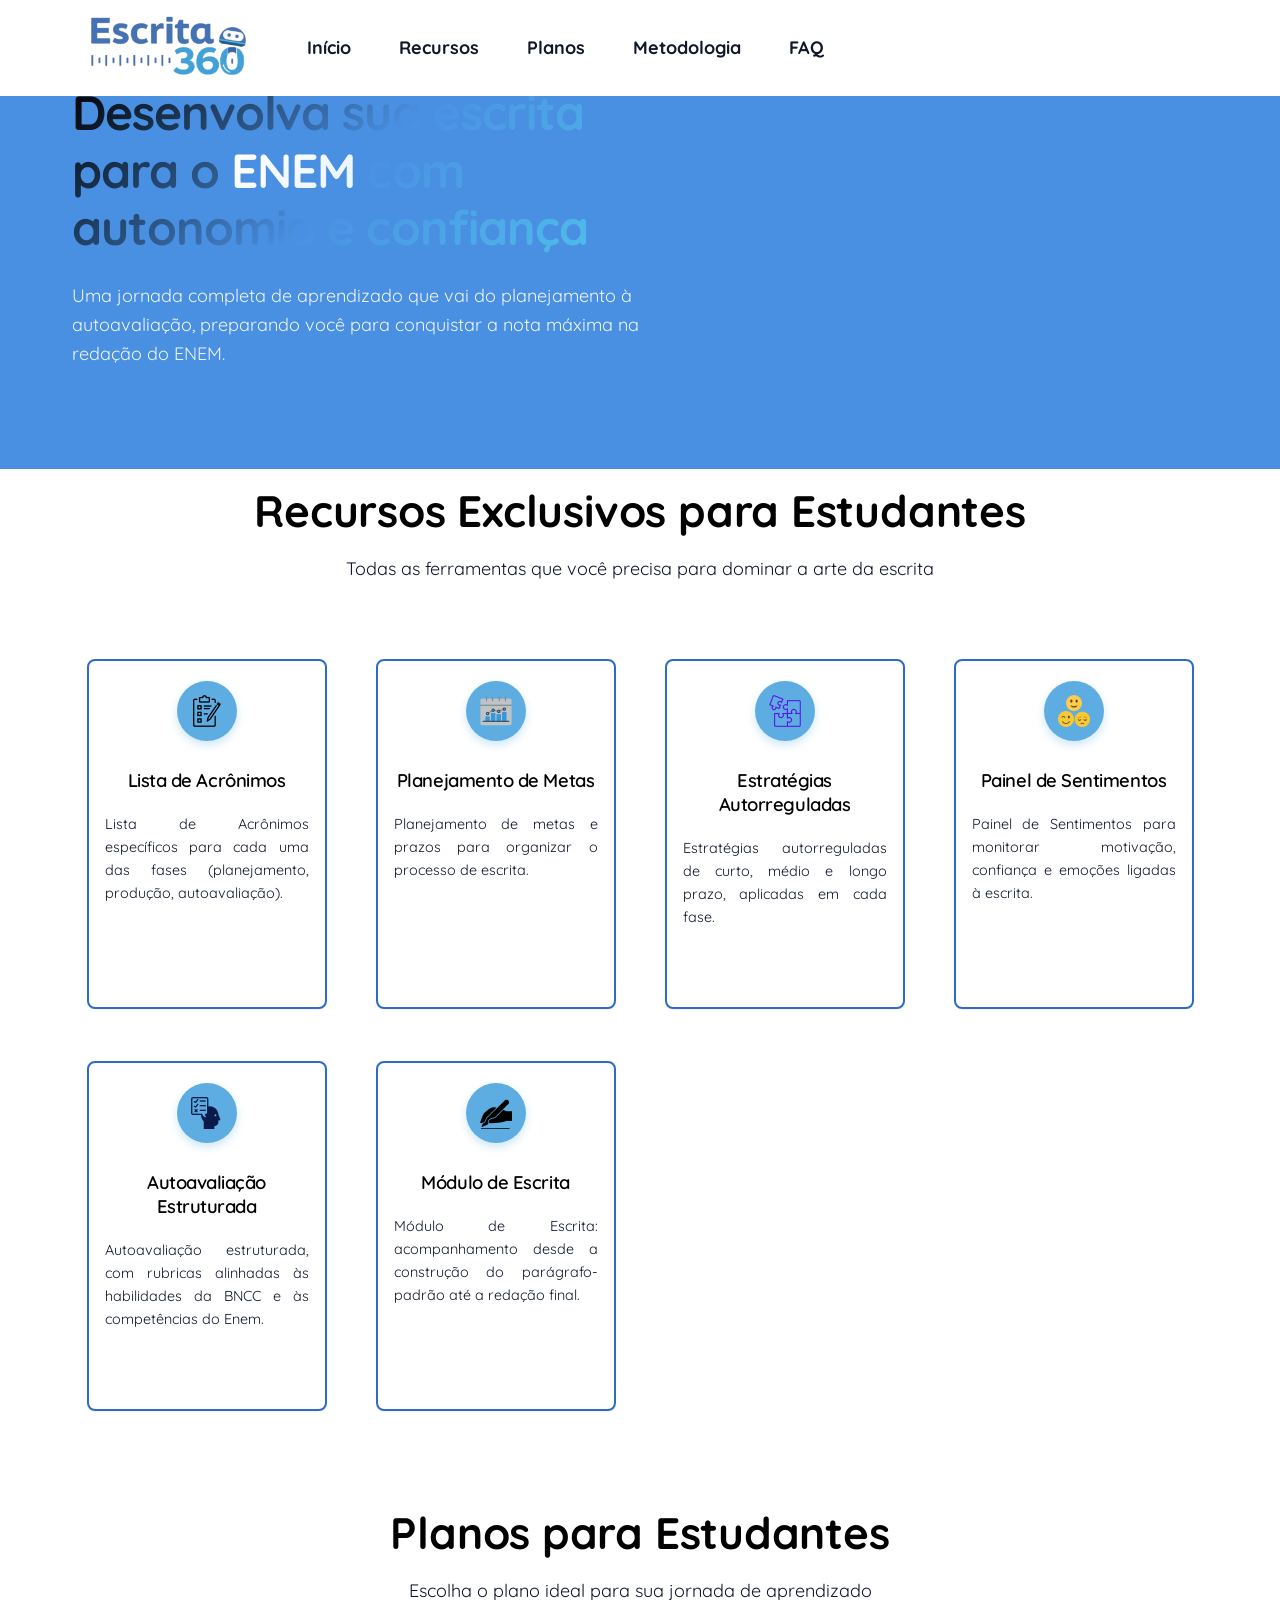
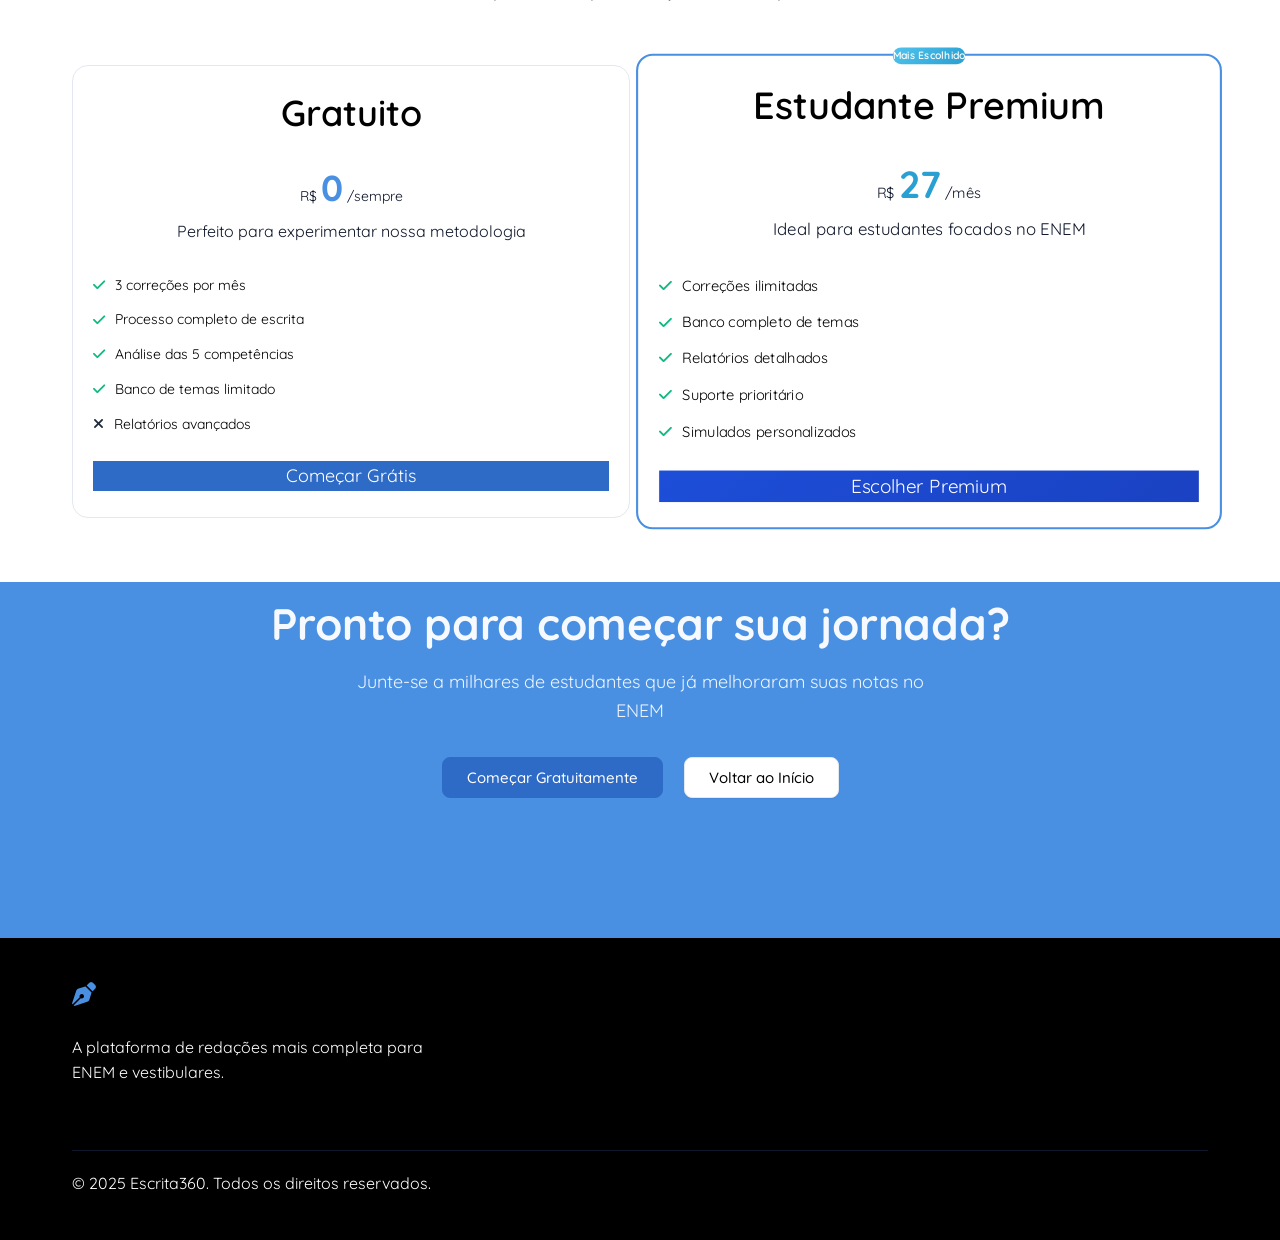
==== commit efe63fb2: "feat: Update navigation links and add new pricing page with detailed plans and comparison" ====
--- a/1.estudantes.html
+++ b/1.estudantes.html
@@ -19,8 +19,9 @@
                 </a>
                 
                 <ul class="nav-menu" role="menubar">
-                    <li role="none"><a href="index.html#features" role="menuitem">Recursos</a></li>
-                    <li role="none"><a href="index.html#pricing" role="menuitem">Planos</a></li>
+                    <li role="none"><a href="index.html" role="menuitem">Início</a></li>
+                    <li role="none"><a href="recursos.html" role="menuitem">Recursos</a></li>
+                    <li role="none"><a href="planos.html" role="menuitem">Planos</a></li>
                     <li role="none"><a href="index.html#how-it-works" role="menuitem">Metodologia</a></li>
                     <li role="none"><a href="index.html#faq" role="menuitem">FAQ</a></li>
                 </ul>
@@ -39,9 +40,6 @@
         <div class="container">
             <div class="hero-wrapper">
                 <div class="hero-content">
-                    <div class="hero-badge">
-                        <span class="badge-text">Escrita360 para Estudantes</span>
-                    </div>
                     <h1 class="hero-title" style="color: white;">
                         Desenvolva sua escrita para o <span class="gradient-text-white">ENEM</span> com autonomia e confiança
                     </h1>
--- a/styles.css
+++ b/styles.css
@@ -179,6 +179,7 @@
     -webkit-font-smoothing: antialiased;
     -moz-osx-font-smoothing: grayscale;
     text-rendering: optimizeSpeed;
+    padding-top: 80px; /* Add space to prevent content from being hidden behind fixed header */
 }
 
 /* Focus Management for Accessibility */
@@ -3391,6 +3392,237 @@
     }
 }
 
+/* Pricing preview section */
+.pricing-preview {
+    display: flex;
+    flex-direction: column;
+    align-items: center;
+    gap: var(--space-12);
+    margin-top: var(--space-8);
+}
+
+.pricing-highlights {
+    display: grid;
+    grid-template-columns: repeat(auto-fit, minmax(300px, 1fr));
+    gap: var(--space-8);
+    width: 100%;
+    max-width: 1000px;
+}
+
+.pricing-highlight-item {
+    text-align: center;
+    padding: var(--space-8) var(--space-6);
+    border-radius: var(--radius-xl);
+    background: var(--card-color);
+    box-shadow: var(--shadow-md);
+    border: 1px solid var(--border-color);
+    transition: all var(--transition-base);
+    position: relative;
+}
+
+.pricing-highlight-item:hover {
+    transform: translateY(-4px);
+    box-shadow: var(--shadow-lg);
+    border-color: var(--primary-color);
+}
+
+.pricing-highlight-item.featured {
+    border: 2px solid var(--primary-color);
+    background: linear-gradient(135deg, var(--primary-50), var(--secondary-50));
+}
+
+.pricing-highlight-badge {
+    position: absolute;
+    top: -12px;
+    left: 50%;
+    transform: translateX(-50%);
+    background: var(--primary-color);
+    color: white;
+    padding: var(--space-1) var(--space-3);
+    border-radius: var(--radius-full);
+    font-size: var(--font-size-xs);
+    font-weight: var(--font-weight-semibold);
+    text-transform: uppercase;
+    letter-spacing: 0.5px;
+}
+
+.pricing-highlight-icon {
+    width: 80px;
+    height: 80px;
+    display: flex;
+    align-items: center;
+    justify-content: center;
+    margin: 0 auto var(--space-6) auto;
+    background: linear-gradient(135deg, var(--primary-color), var(--secondary-color));
+    border-radius: 50%;
+    color: white;
+    font-size: 2rem;
+}
+
+.pricing-highlight-item h3 {
+    font-size: var(--font-size-xl);
+    font-weight: var(--font-weight-semibold);
+    color: var(--text-primary);
+    margin-bottom: var(--space-4);
+}
+
+.highlight-price {
+    font-size: var(--font-size-2xl);
+    font-weight: var(--font-weight-bold);
+    color: var(--primary-color);
+    margin-bottom: var(--space-4);
+}
+
+.highlight-price span {
+    font-size: var(--font-size-sm);
+    font-weight: var(--font-weight-normal);
+    color: var(--text-muted);
+}
+
+.pricing-highlight-item p {
+    color: var(--text-secondary);
+    line-height: var(--line-height-relaxed);
+    margin: 0;
+}
+
+/* Comparison table styles */
+.comparison-table-container {
+    overflow-x: auto;
+    margin: var(--space-8) 0;
+    border-radius: var(--radius-lg);
+    box-shadow: var(--shadow-md);
+}
+
+.comparison-table {
+    width: 100%;
+    border-collapse: collapse;
+    background: var(--card-color);
+    min-width: 600px;
+}
+
+.comparison-table th {
+    background: var(--primary-color);
+    color: white;
+    padding: var(--space-4);
+    text-align: center;
+    font-weight: var(--font-weight-semibold);
+    border: none;
+}
+
+.comparison-table th.featured-column {
+    background: var(--primary-700);
+    position: relative;
+}
+
+.comparison-table th.featured-column::after {
+    content: '⭐';
+    position: absolute;
+    top: -8px;
+    right: 8px;
+    font-size: 1.2rem;
+}
+
+.comparison-table td {
+    padding: var(--space-4);
+    text-align: center;
+    border-bottom: 1px solid var(--border-color);
+    vertical-align: middle;
+}
+
+.comparison-table td:first-child {
+    text-align: left;
+    font-weight: var(--font-weight-medium);
+    background: var(--gray-50);
+}
+
+.comparison-table .featured-column {
+    background: var(--primary-50);
+    font-weight: var(--font-weight-semibold);
+}
+
+.text-red {
+    color: var(--error-color);
+}
+
+/* FAQ grid for pricing page */
+.faq-grid {
+    display: grid;
+    grid-template-columns: repeat(auto-fit, minmax(300px, 1fr));
+    gap: var(--space-6);
+    margin-top: var(--space-8);
+}
+
+.faq-item {
+    padding: var(--space-6);
+    background: var(--card-color);
+    border-radius: var(--radius-lg);
+    border: 1px solid var(--border-color);
+    box-shadow: var(--shadow-sm);
+}
+
+.faq-item h3 {
+    font-size: var(--font-size-lg);
+    font-weight: var(--font-weight-semibold);
+    color: var(--text-primary);
+    margin-bottom: var(--space-3);
+}
+
+.faq-item p {
+    color: var(--text-secondary);
+    line-height: var(--line-height-relaxed);
+    margin: 0;
+}
+
+/* Mobile responsive for pricing preview */
+@media (max-width: 768px) {
+    .pricing-highlights {
+        grid-template-columns: 1fr;
+        gap: var(--space-6);
+    }
+    
+    .pricing-highlight-item {
+        padding: var(--space-6) var(--space-4);
+    }
+    
+    .pricing-highlight-icon {
+        width: 60px;
+        height: 60px;
+        font-size: 1.5rem;
+        margin-bottom: var(--space-4);
+    }
+    
+    .pricing-cta {
+        padding: var(--space-6) var(--space-4);
+        margin: 0 var(--space-4);
+    }
+    
+    .pricing-cta .btn {
+        width: 100%;
+        padding: var(--space-3) var(--space-6);
+        font-size: var(--font-size-base);
+    }
+    
+    .comparison-table-container {
+        margin: var(--space-6) -var(--space-4);
+        border-radius: 0;
+    }
+    
+    .comparison-table th,
+    .comparison-table td {
+        padding: var(--space-2);
+        font-size: var(--font-size-sm);
+    }
+    
+    .faq-grid {
+        grid-template-columns: 1fr;
+        gap: var(--space-4);
+    }
+    
+    .faq-item {
+        padding: var(--space-4);
+    }
+}
+
 /* Platform Differences Section */
 .platform-differences {
     padding: 5px 0 5px 0;
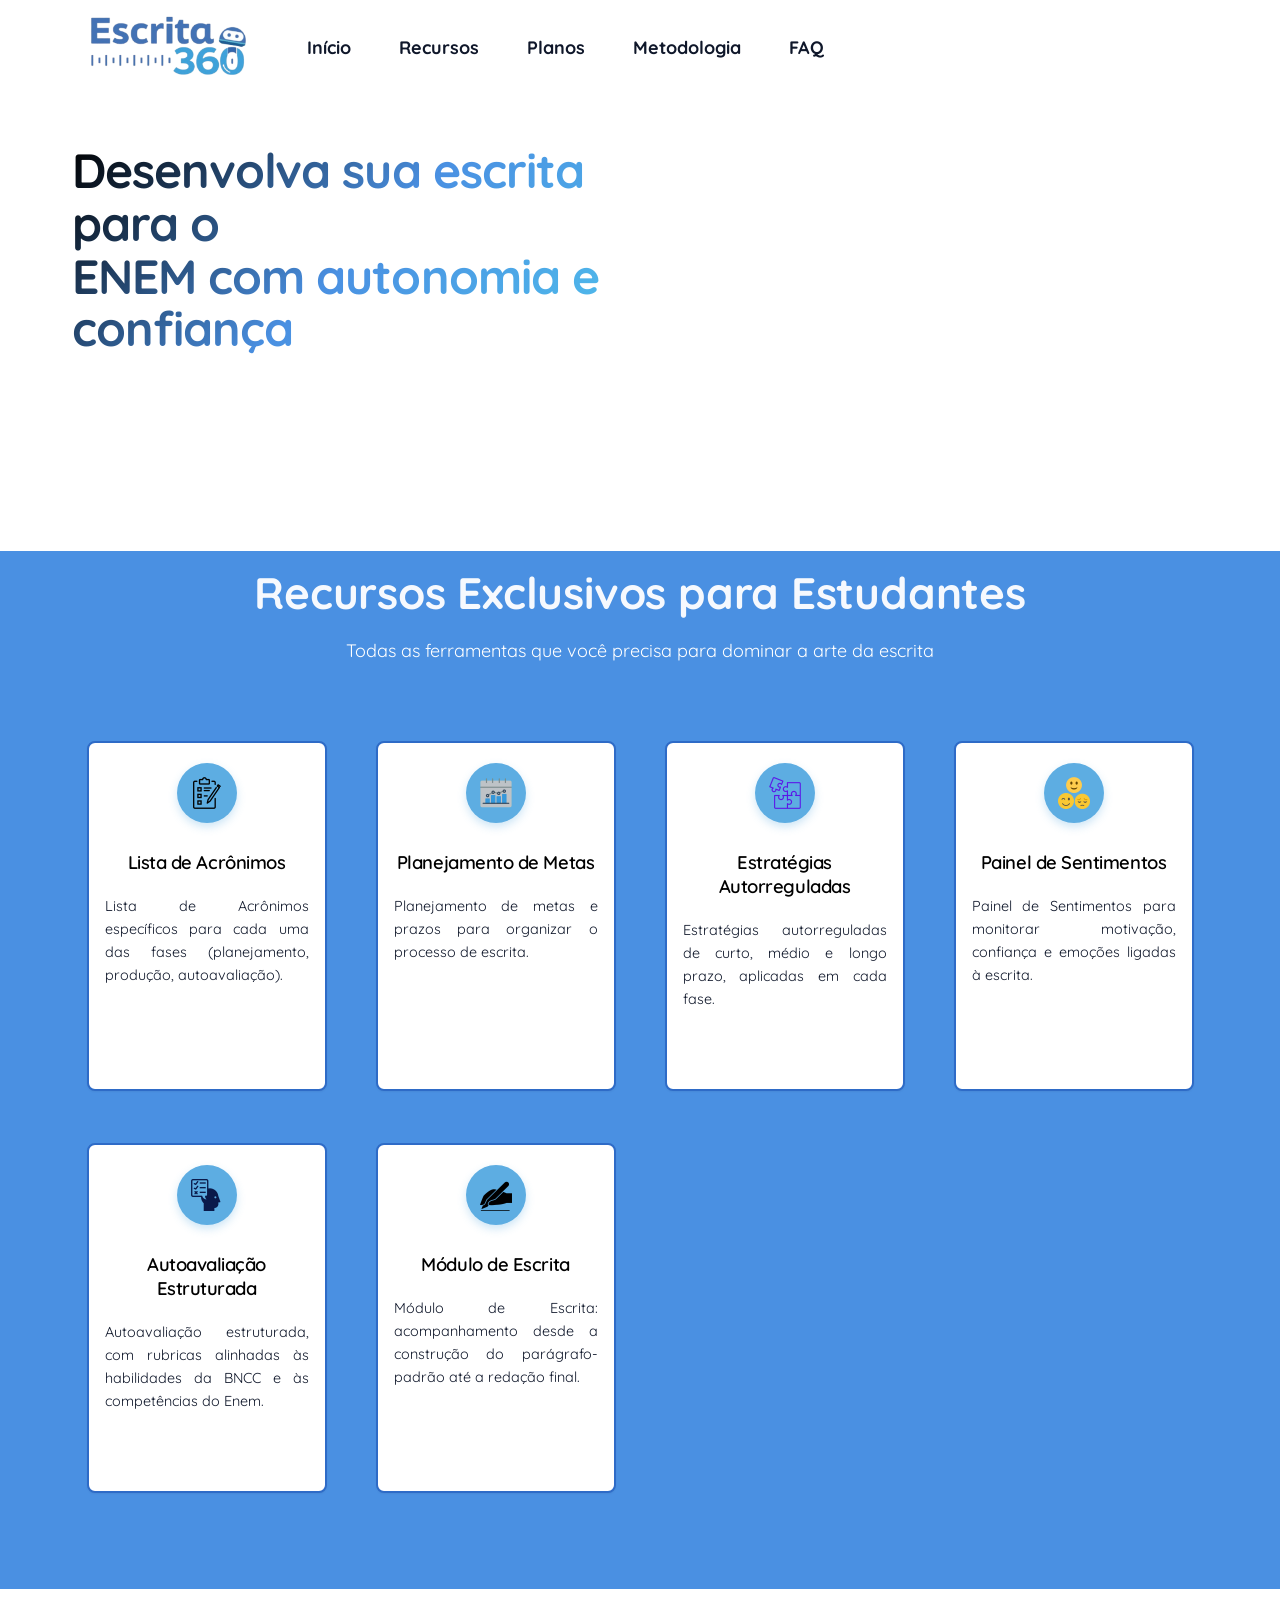
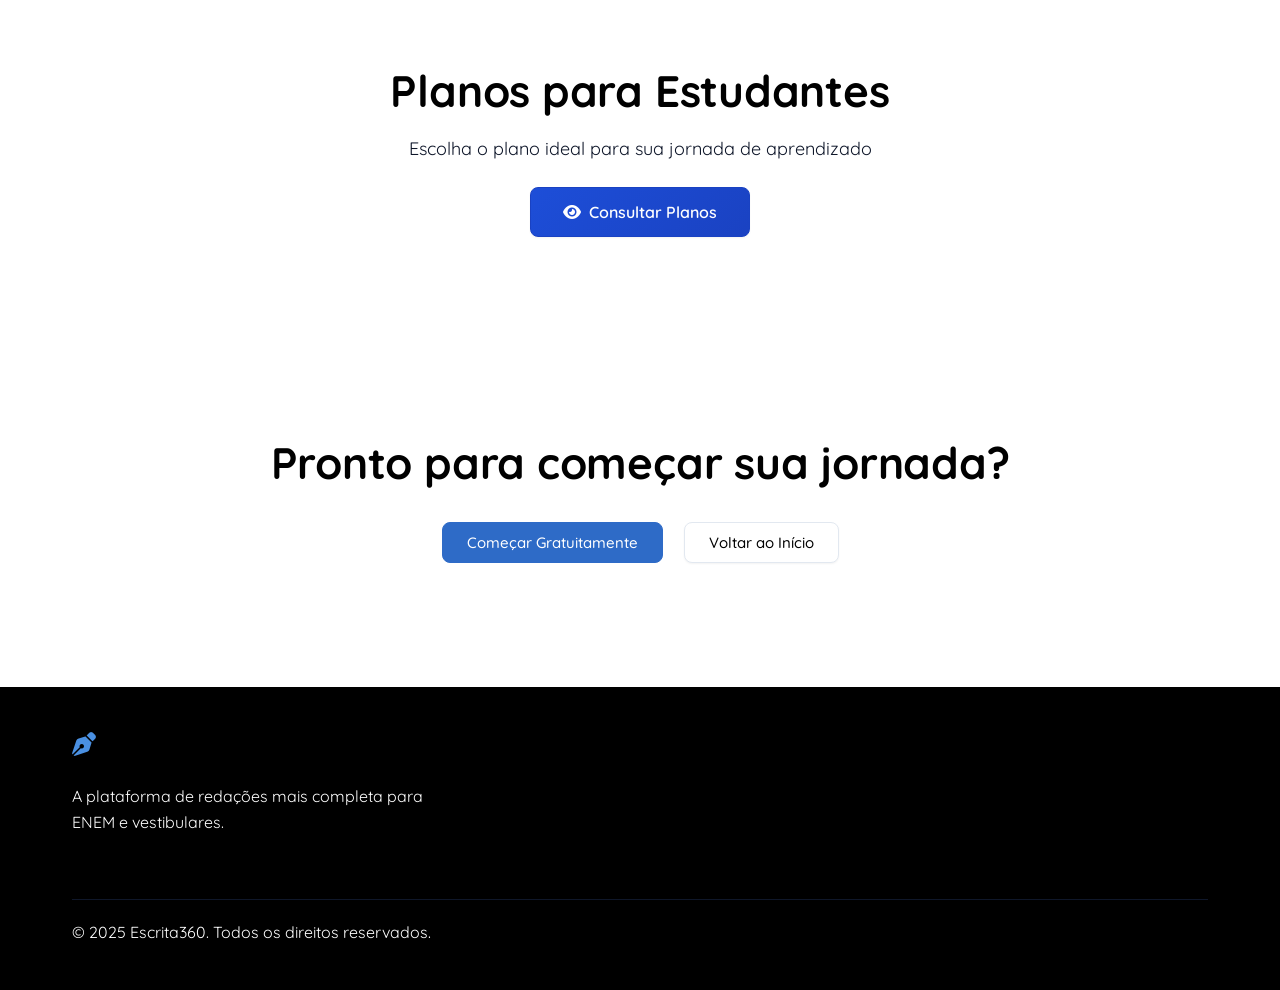
==== commit e9732b16: "feat: Enhance hero section layout and improve audience cards for better readability and engagement" ====
--- a/1.estudantes.html
+++ b/1.estudantes.html
@@ -36,12 +36,13 @@
     </header>
 
     <!-- Hero Section - Estudantes -->
-    <section class="container-blue">
+    <section class="container-white">
         <div class="container">
             <div class="hero-wrapper">
                 <div class="hero-content">
-                    <h1 class="hero-title" style="color: white;">
-                        Desenvolva sua escrita para o <span class="gradient-text-white">ENEM</span> com autonomia e confiança
+                    <h1 class="hero-title hero-title-three-lines" style="color: white;">
+                        <span class="line-1">Desenvolva sua escrita para o</span>
+                        <span class="line-2">ENEM com autonomia e confiança</span>
                     </h1>
                     <p class="hero-description" style="color: rgba(255, 255, 255, 0.9);">
                         Uma jornada completa de aprendizado que vai do planejamento à autoavaliação, 
@@ -53,11 +54,11 @@
     </section>
 
     <!-- Recursos para Estudantes -->
-    <section class="container-white-medium">
+    <section class="container-blue">
         <div class="container">
             <div class="section-header">
                 <h2>Recursos Exclusivos para Estudantes</h2>
-                <p>Todas as ferramentas que você precisa para dominar a arte da escrita</p>
+                <p style="color: white;">Todas as ferramentas que você precisa para dominar a arte da escrita</p>
             </div>
             <div class="features-grid">
                 <div class="feature-card">
@@ -112,60 +113,22 @@
             <div class="section-header">
                 <h2>Planos para Estudantes</h2>
                 <p>Escolha o plano ideal para sua jornada de aprendizado</p>
-            </div>
-            <div class="pricing-grid" style="justify-content: center;">
-                <div class="pricing-card">
-                    <div class="pricing-header">
-                        <h3>Gratuito</h3>
-                        <div class="price">
-                            <span class="currency">R$</span>
-                            <span class="amount">0</span>
-                            <span class="period">/sempre</span>
-                        </div>
-                        <p class="plan-description">Perfeito para experimentar nossa metodologia</p>
-                    </div>
-                    <ul class="pricing-features">
-                        <li><i class="fas fa-check"></i> 3 correções por mês</li>
-                        <li><i class="fas fa-check"></i> Processo completo de escrita</li>
-                        <li><i class="fas fa-check"></i> Análise das 5 competências</li>
-                        <li><i class="fas fa-check"></i> Banco de temas limitado</li>
-                        <li><i class="fas fa-times"></i> Relatórios avançados</li>
-                    </ul>
-                    <a href="#" class="btn-outline">Começar Grátis</a>
-                </div>
-                
-                <div class="pricing-card featured">
-                    <div class="popular-badge">Mais Escolhido</div>
-                    <div class="pricing-header">
-                        <h3>Estudante Premium</h3>
-                        <div class="price">
-                            <span class="currency">R$</span>
-                            <span class="amount">27</span>
-                            <span class="period">/mês</span>
-                        </div>
-                        <p class="plan-description">Ideal para estudantes focados no ENEM</p>
-                    </div>
-                    <ul class="pricing-features">
-                        <li><i class="fas fa-check"></i> Correções ilimitadas</li>
-                        <li><i class="fas fa-check"></i> Banco completo de temas</li>
-                        <li><i class="fas fa-check"></i> Relatórios detalhados</li>
-                        <li><i class="fas fa-check"></i> Suporte prioritário</li>
-                        <li><i class="fas fa-check"></i> Simulados personalizados</li>
-                    </ul>
-                    <a href="#" class="btn-primary">Escolher Premium</a>
+                <div style="margin-top: var(--space-6);">
+                    <a href="planos.html" class="btn btn-primary btn-lg">
+                        <i class="fas fa-eye"></i>
+                        Consultar Planos
+                    </a>
                 </div>
             </div>
         </div>
     </section>
 
     <!-- CTA Section -->
-    <section class="container-blue">
+    <section class="container-white">
         <div class="container">
             <div class="section-header">
-                <h2 style="color: white;">Pronto para começar sua jornada?</h2>
-                <p style="color: rgba(255, 255, 255, 0.9);">
-                    Junte-se a milhares de estudantes que já melhoraram suas notas no ENEM
-                </p>
+                <h2 style="color: rgb(0, 0, 0);">Pronto para começar sua jornada?</h2>
+               
                 <div style="margin-top: var(--space-8);">
                     <a href="#" class="btn btn-outline" style="margin-right: var(--space-4);">Começar Gratuitamente</a>
                     <a href="index.html" class="btn btn-secondary">Voltar ao Início</a>
--- a/styles.css
+++ b/styles.css
@@ -268,13 +268,42 @@
     background-size: cover;
     background-position: center;
     background-repeat: no-repeat;
-    padding: var(--space-1) 0 var(--space-20) 0;
+    padding: 50px 0 var(--space-20) 0;
     margin: 0;
+    position: relative;
+}
+
+/* Título flutuante no topo da seção */
+.floating-section-title {
+    position: absolute;
+    top: -25px;
+    left: 50%;
+    transform: translateX(-50%);
+    background: #4070B7;
+    color: white;
+    padding: clamp(8px, 1.5vw, 15px) clamp(20px, 5vw, 50px);
+    border-radius: 5px;
+    box-shadow: 0 6px 20px rgba(64, 112, 183, 0.4);
+    z-index: 15;
+    max-width: 90%;
+    white-space: nowrap;
+    overflow: hidden;
+    text-overflow: ellipsis;
+}
+
+.floating-section-title h2 {
+    margin: 0;
+    padding: 0;
+    font-size: clamp(1.2rem, 4vw, 2.5rem);
+    font-weight: 700;
+    line-height: 1.1;
+    text-align: center;
+    white-space: nowrap;
 }
 
 .container-target-audience .container {
     width: 100%;
-    max-width: 1200px;
+    max-width: 1400px;
     margin-left: auto;
     margin-right: auto;
     padding-left: var(--space-4);
@@ -384,8 +413,8 @@
 /* Container específico para escolas - compacto e centralizado */
 .container-schools {
     width: 100%;
+    min-height: min-content;
     background: #4070B7;
-    padding: var(--space-4) 0 var(--space-3) 0 !important;
     margin: 0 !important;
 }
 
@@ -420,10 +449,48 @@
 .container-demo {
     width: 100%;
     background: #FFFFFF;
-    padding: var(--space-28) 0;
+    padding: 80px 0 var(--space-28) 0;
     margin: 0;
-}
-
+    position: relative;
+}
+
+/* Título flutuante para seção de demonstração */
+.floating-section-title-demo {
+    position: absolute;
+    top: -25px;
+    left: 50%;
+    transform: translateX(-50%);
+    background: #1A5B94;
+    color: white;
+    padding: clamp(8px, 1.5vw, 15px) clamp(20px, 5vw, 80px);
+    border-radius: 5px;
+    box-shadow: 0 6px 20px rgba(64, 112, 183, 0.4);
+    z-index: 15;
+    max-width: 90%;
+    white-space: nowrap;
+    overflow: hidden;
+    text-overflow: ellipsis;
+}
+
+.floating-section-title-demo h2 {
+    margin: 0;
+    padding: 0;
+    font-size: clamp(1.2rem, 4vw, 2.5rem);
+    font-weight: 700;
+    line-height: 1.1;
+    text-align: center;
+    white-space: nowrap;
+}
+.container-demo p{
+    text-align: center;
+    margin-top: 85px !important;
+    color: var(--text-secondary);
+    font-size: var(--font-size-lg);
+    font-weight: bold;
+    max-width: 800px;
+    margin-left: auto;
+    margin-right: auto;
+}
 .container-demo .container {
     width: 100%;
     max-width: 1200px;
@@ -2231,6 +2298,23 @@
     letter-spacing: -0.02em !important;
     position: relative !important;
     z-index: 10 !important;
+    max-width: 1200px !important;
+    width: 100% !important;
+}
+
+.hero-title-three-lines {
+    display: flex !important;
+    flex-direction: column !important;
+    align-items: flex-start !important;
+}
+
+.hero-title-three-lines .line-1,
+.hero-title-three-lines .line-2,
+.hero-title-three-lines .line-3 {
+    display: block !important;
+    line-height: 1.1 !important;
+    margin: 0 !important;
+    padding: 0 !important;
 }
 
 .hero-description {
@@ -3110,7 +3194,8 @@
 
 .audience-card {
     text-align: center;
-    padding: 20px 10px;
+    padding: 40px 20px 30px 20px;
+    min-height: 320px;
     border: 2px solid var(--logo-blue-dark);
     border-radius: var(--radius-lg);
     background: var(--card-color);
@@ -3119,6 +3204,8 @@
     display: flex;
     flex-direction: column;
     align-items: center;
+    justify-content: flex-start;
+    position: relative;
 }
 
 .audience-card:hover {
@@ -3128,40 +3215,45 @@
 }
 
 .audience-icon {
-    width: 60px;
-    height: 60px;
+    width: 70px;
+    height: 70px;
     display: flex;
     align-items: center;
     justify-content: center;
-    margin: 0 auto 20px auto;
-    background: #5DADE2;
+    background: #4070B7;
     border-radius: 50%;
     color: white;
-    font-size: 24px;
-    vertical-align: middle;
-    box-shadow: 0 4px 8px rgba(93, 173, 226, 0.3);
+    font-size: 28px;
+    box-shadow: 0 4px 12px rgba(64, 112, 183, 0.4);
+    position: absolute;
+    top: -35px;
+    left: 50%;
+    transform: translateX(-50%);
+    z-index: 2;
+    border: 3px solid white;
 }
 
 /* Todos os ícones audience usam o mesmo estilo azul claro */
 .audience-card:nth-child(2) .audience-icon {
-    background: #5DADE2;
+    background: #4070B7;
     color: white;
 }
 
 /* Terceiro card também usa o mesmo estilo azul claro */
 .audience-card:nth-child(3) .audience-icon {
-    background: #5DADE2;
+    background: #4070B7;
     color: white;
 }
 
 .audience-card h3 {
-    font-size: clamp(1.3rem, 2.5vw, 1.6rem);
+    font-size: clamp(1.5rem, 3vw, 2rem);
     font-weight: 700;
     color: var(--text-primary);
-    margin-bottom: 16px;
-    line-height: 1.3;
+    margin: 20px 0 20px 0;
+    line-height: 1.2;
     display: block;
     text-align: center;
+    margin-top: 10px;
 }
 
 .audience-card p {
@@ -3171,6 +3263,7 @@
     text-align: justify;
     margin: 0 0 var(--space-4) 0;
     text-align: justify;
+    padding: 0 var(--space-3);
 }
 
 .audience-card .btn {
@@ -3594,10 +3687,18 @@
     .pricing-cta {
         padding: var(--space-6) var(--space-4);
         margin: 0 var(--space-4);
+        display: flex !important;
+        flex-direction: column !important;
+        align-items: center !important;
+        justify-content: center !important;
+        text-align: center !important;
     }
     
     .pricing-cta .btn {
         width: 100%;
+        display: flex !important;
+        align-items: center !important;
+        justify-content: center !important;
         padding: var(--space-3) var(--space-6);
         font-size: var(--font-size-base);
     }
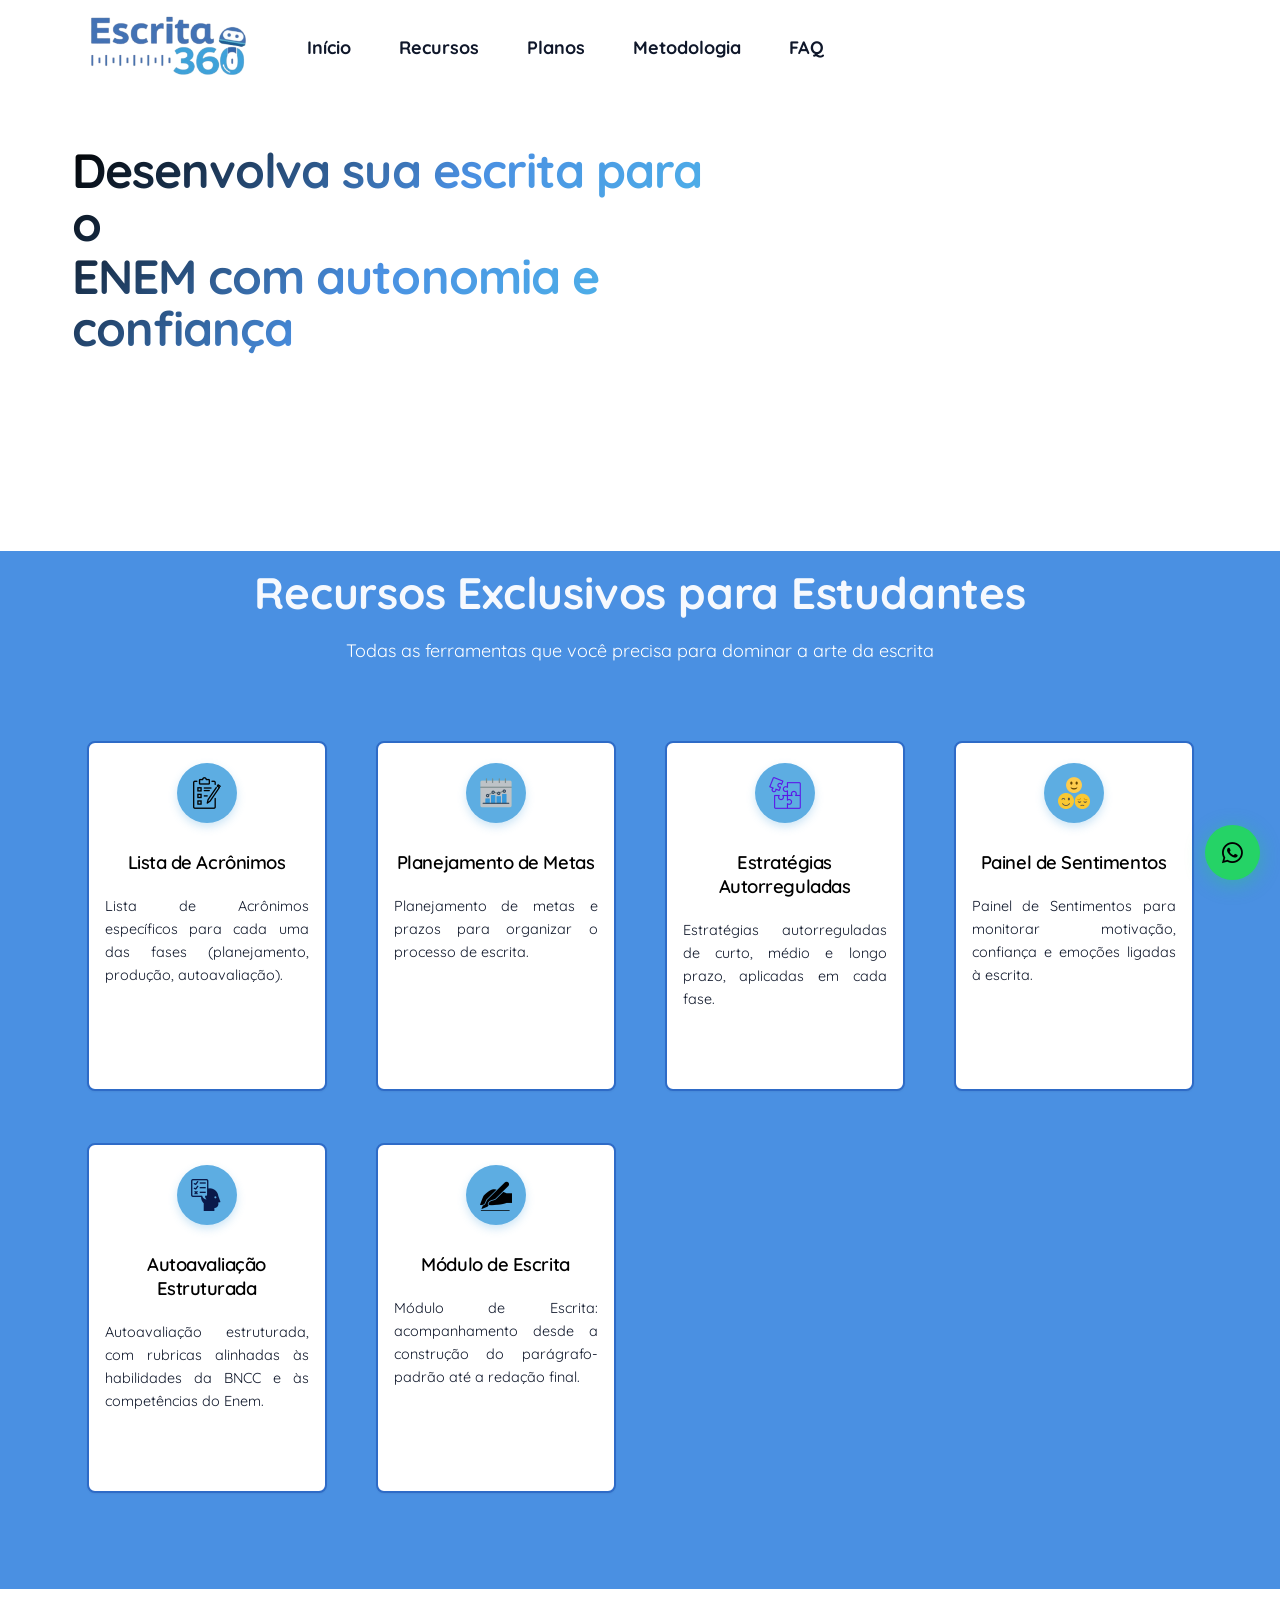
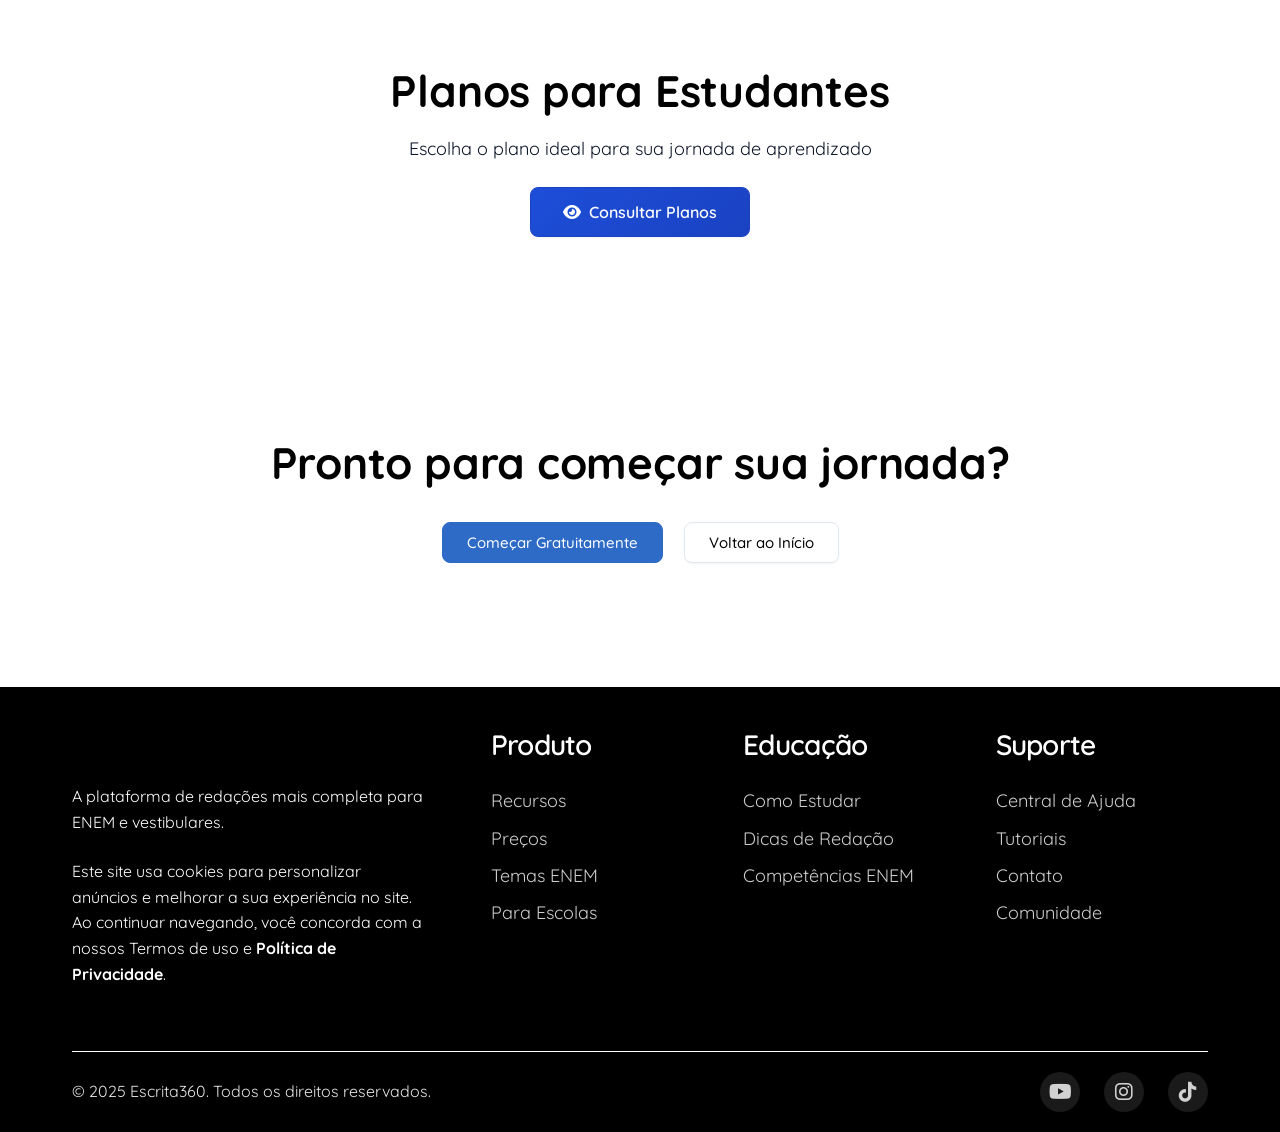
==== commit 9bdfa318: "Add favicon and site manifest for logo_icon_branca - Added favicon images: favicon-16x16.png, favico" ====
--- a/1.estudantes.html
+++ b/1.estudantes.html
@@ -2,7 +2,7 @@
 <html lang="pt-BR">
 <head>
     <meta charset="UTF-8">
-    <meta name="viewport" content="width=device-width, initial-scale=1.0">
+    <meta name="viewport" content="width=device-width, initial-scale=0.8">
     <title>Escrita360 - Para Estudantes | Plataforma de Redação ENEM</title>
     <meta name="description" content="Descubra todos os recursos do Escrita360 para estudantes. Processo completo de escrita autorregulada, correções ilimitadas e preparação para o ENEM.">
     <link href="https://fonts.googleapis.com/css2?family=Quicksand:wght@400;500;600;700&display=swap" rel="stylesheet">
@@ -143,17 +143,63 @@
             <div class="footer-content">
                 <div class="footer-brand">
                     <div class="nav-brand">
-                        <i class="fas fa-pen-nib"></i>
                         <span>Escrita360</span>
                     </div>
                     <p>A plataforma de redações mais completa para ENEM e vestibulares.</p>
+                    <p>Este site usa cookies para personalizar anúncios e melhorar a sua experiência no site. Ao continuar navegando, você concorda com a nossos Termos de uso e <a href="https://www.pratiqueredacao.com.br/politica-de-privacidade/" target="_blank" rel="noopener noreferrer" style="font-weight: bold; text-decoration: underline;"><strong>Política de Privacidade</strong></a>.</p>
+                </div>
+                <div class="footer-links">
+                    <div class="footer-column">
+                        <h4>Produto</h4>
+                        <ul>
+                            <li><a href="recursos.html">Recursos</a></li>
+                            <li><a href="planos.html">Preços</a></li>
+                            <li><a href="#">Temas ENEM</a></li>
+                            <li><a href="#">Para Escolas</a></li>
+                        </ul>
+                    </div>
+                    <div class="footer-column">
+                        <h4>Educação</h4>
+                        <ul>
+                            <li><a href="#">Como Estudar</a></li>
+                            <li><a href="#">Dicas de Redação</a></li>
+                            <li><a href="#">Competências ENEM</a></li>
+  
+                        </ul>
+                    </div>
+                    <div class="footer-column">
+                        <h4>Suporte</h4>
+                        <ul>
+                            <li><a href="#">Central de Ajuda</a></li>
+                            <li><a href="#">Tutoriais</a></li>
+                            <li><a href="https://wa.me/5540228922?text=Olá! Gostaria de saber mais sobre o Escrita360" target="_blank" rel="noopener noreferrer">Contato</a></li>
+                            <li><a href="#">Comunidade</a></li>
+                        </ul>
+                    </div>
                 </div>
             </div>
             <div class="footer-bottom">
                 <p>&copy; 2025 Escrita360. Todos os direitos reservados.</p>
+                <div class="footer-social">
+                    <a href="#"><i class="fab fa-youtube"></i></a>
+                    <a href="#"><i class="fab fa-instagram"></i></a>
+                    <a href="#"><i class="fab fa-tiktok"></i></a>
+                </div>
             </div>
         </div>
     </footer>
+
+    <!-- WhatsApp Float Button -->
+    <div class="whatsapp-container">
+        <span class="whatsapp-text">Fale conosco</span>
+        <a href="https://wa.me/5540228922?text=Olá! Gostaria de saber mais sobre o Escrita360" 
+           class="whatsapp-float" 
+           target="_blank" 
+           rel="noopener noreferrer"
+           aria-label="Fale conosco pelo WhatsApp">
+            <i class="fab fa-whatsapp" aria-hidden="true"></i>
+        </a>
+    </div>
 
     <script src="script.js"></script>
 </body>
--- a/styles.css
+++ b/styles.css
@@ -34,7 +34,7 @@
     --gray-600: #475569;
     --gray-700: #334155;
     --gray-800: #1E293B;
-    --gray-900: #0F172A;
+    --gray-900: #243f47;
     
     /* Semantic Colors - White Theme with Logo Colors */
     --primary-color: var(--logo-blue);
@@ -410,39 +410,43 @@
     color: var(--text-secondary);
 }
 
-/* Container específico para escolas - compacto e centralizado */
+/* Container específico para escolasS - compacto e centralizado */
 .container-schools {
     width: 100%;
-    min-height: min-content;
+    height: fit-content;
     background: #4070B7;
-    margin: 0 !important;
+    margin-bottom: 3S0px;
+    display: flex;
+    align-items: center;
 }
 
 /* Remove margin-bottom from features-category inside container-schools */
 .container-schools .features-category {
-    margin-bottom: 0 !important;
-    padding: 0 0 0 0 !important;
+    margin: 0;
+    padding: 0;
+    width: 100%;
 }
 
 .container-schools .container {
     width: 100%;
-    max-width: 900px;
-    margin-left: auto;
-    margin-right: auto;
-    padding-left: var(--space-4);
-    padding-right: var(--space-4);
-    margin-bottom: var(--space-2) !important;
+    max-width: clamp(600px, 85vw, 1000px);
+    margin: 0 auto;
+    padding: 0 clamp(15px, 4vw, 30px);
 }
 
 .container-schools .features-grid {
     display: grid;
-    grid-template-columns: repeat(3, 1fr);
-    gap: var(--space-6);
-    align-items: center;
+    grid-template-columns: repeat(auto-fit, minmax(250px, 1fr));
+    gap: clamp(15px, 3vw, 25px);
+    align-items: stretch;
+    margin: 0;
+    width: 100%;
 }
 .container-schools .category-title {
     color: rgba(255, 255, 255, 0.95);
-    margin-top: var(--space-4) !important;
+    margin: 0;
+    padding: clamp(8px, 2vw, 15px) 0 clamp(5px, 1vw, 10px) 0;
+    font-size: clamp(1.5rem, 4vw, 2.5rem);
 }
 
 /* Container específico para seção demo - fundo branco */
@@ -664,7 +668,7 @@
 
 .indicator.active,
 .indicator:hover {
-    background: var(--primary-color);
+    background: #89d957;
     transform: scale(1.2);
 }
 
@@ -959,6 +963,22 @@
     margin-bottom: 0;
    
 }
+.difference-text p{
+    font-size: var(--font-family-primary);
+    color: var(--text-secondary);
+    margin: 0;
+    font-weight: bold;
+    line-height: var(--line-height-relaxed);
+    max-width: 600px;
+    text-align: justify;
+}
+.difference-text h3{
+    font-size: var(--font-size-3xl);
+    font-weight: var(--font-weight-bold);
+    color: var(--text-primary);
+    margin: 0 0 var(--space-4) 0;
+    text-align: left;  
+}
 .feature-card h4 {
     font-size: clamp(1rem, 1.8vw, 1.15rem);
     font-weight: 600;
@@ -1201,6 +1221,7 @@
     background: #ffffff !important;
     backdrop-filter: blur(16px) !important;
     -webkit-backdrop-filter: blur(16px) !important;
+    
     border-bottom: none !important;
     top: 0 !important;
     left: 0 !important;
@@ -2254,7 +2275,7 @@
 }
 
 .hero-content {
-    max-width: 36rem;
+    max-width: 48rem;
     order: 1;
 }
 
@@ -2271,7 +2292,7 @@
     max-width: 400px;
     height: auto;
     border-radius: var(--radius-xl);
-    box-shadow: var(--shadow-xl);
+  
     transition: transform var(--transition-base);
 }
 
@@ -2306,6 +2327,8 @@
     display: flex !important;
     flex-direction: column !important;
     align-items: flex-start !important;
+    max-width: 100% !important;
+    width: 100% !important;
 }
 
 .hero-title-three-lines .line-1,
@@ -2720,7 +2743,7 @@
     display: grid;
     grid-template-columns: repeat(4, 1fr);
     grid-template-rows: repeat(2, 1fr);
-    gap: 18px;
+    gap: 12px;
     justify-items: center;
     align-items: start;
     max-width: 1000px;
@@ -2758,9 +2781,9 @@
 /* Seção Para Professores com fundo azul */
 .features-category:nth-child(2) {
     background: #4A90E2;
-    padding: 40px 20px;
+    padding: 20px;
     border-radius: 15px;
-    margin-bottom: 60px;
+    margin-bottom: 20px;
 }
 
 .features-category:nth-child(2) .category-title {
@@ -2768,7 +2791,7 @@
 }
 
 .features-category:last-child {
-    margin-bottom: 40px;
+    margin-bottom: 20px;
 }
 
 .feature-icon i {
@@ -2828,7 +2851,7 @@
 
 .toggle-label {
     font-weight: 600;
-    color: var(--text-secondary);
+    color: white;
 }
 
 .toggle-switch {
@@ -2844,22 +2867,48 @@
     height: 0;
 }
 
+.slider {
+    position: absolute;
+    cursor: pointer;
+    top: 0;
+    left: 0;
+    right: 0;
+    bottom: 0;
+    background-color: rgba(255, 255, 255, 0.3);
+    transition: 0.4s;
+    border-radius: 34px;
+}
+
+.slider:before {
+    position: absolute;
+    content: "";
+    height: 26px;
+    width: 26px;
+    left: 4px;
+    bottom: 4px;
+    background-color: white;
+    transition: 0.4s;
+    border-radius: 50%;
+}
 
 input:checked + .slider {
-    background-color: var(--primary-color);
+    background-color: white;
 }
 
 input:checked + .slider:before {
     transform: translateX(26px);
+    background-color: var(--primary-color);
 }
 
 .discount-badge {
-    background: var(--success-color);
+    background: #10B981;
     color: white;
+    padding: 4px 8px;
     border-radius: 12px;
     font-size: 12px;
     font-weight: 600;
     margin-left: 8px;
+    box-shadow: 0 2px 4px rgba(0, 0, 0, 0.2);
 }
 
 .pricing-grid {
@@ -3453,6 +3502,35 @@
     color: var(--text-muted);
     font-size: var(--font-size-sm);
     margin: 0;
+    white-space: nowrap;
+}
+
+/* Pricing CTA Section */
+.pricing-cta {
+    text-align: center;
+    padding: var(--space-8);
+    border-radius: var(--radius-xl);
+    background: linear-gradient(135deg, var(--primary-50), var(--secondary-50));
+    border: 2px solid var(--primary-200);
+    max-width: 500px;
+    width: 100%;
+    margin: 0 auto;
+    display: flex;
+    flex-direction: column;
+    align-items: center;
+    justify-content: center;
+}
+
+.pricing-cta .btn {
+    margin-bottom: var(--space-4);
+    padding: var(--space-4) var(--space-8);
+    font-size: var(--font-size-lg);
+    gap: var(--space-3);
+}
+
+.pricing-cta .cta-subtitle {
+    text-align: center;
+    margin: 0;
 }
 
 /* Mobile responsive for resources preview */
@@ -3490,14 +3568,14 @@
     display: flex;
     flex-direction: column;
     align-items: center;
-    gap: var(--space-12);
-    margin-top: var(--space-8);
+    gap: var(--space-4);
+    margin-top: var(--space-6);
 }
 
 .pricing-highlights {
     display: grid;
     grid-template-columns: repeat(auto-fit, minmax(300px, 1fr));
-    gap: var(--space-8);
+    gap: var(--space-2);
     width: 100%;
     max-width: 1000px;
 }
@@ -3749,7 +3827,7 @@
 .difference-item {
     display: grid;
     grid-template-columns: 1fr 1fr;
-    gap: var(--space-12);
+    gap: var(--space-2);
     align-items: center;
     padding: var(--space-8);
     border-radius: var(--radius-xl);
@@ -3799,8 +3877,9 @@
 }
 
 .difference-item.bg-white:hover {
-    border-color: var(--primary-color);
+    border-color: var(--logo-blue-dark) !important;
     box-shadow: var(--shadow-lg);
+
 }
 
 /* Alternância: imagem à esquerda */
@@ -3879,6 +3958,7 @@
 
 .difference-text {
     padding: var(--space-4);
+
 }
 
 .difference-text h3 {
@@ -3899,7 +3979,7 @@
 /* Responsividade para layout alternado */
 @media (max-width: 768px) {
     .differences-alternating {
-        gap: var(--space-8);
+        gap: var(--space-7);
     }
     
     .difference-item {
@@ -3907,8 +3987,8 @@
         grid-template-areas: 
             "image"
             "text" !important;
-        gap: var(--space-6);
-        padding: var(--space-6);
+        gap: var(--space-5);
+        padding: var(--space-5);
     }
     
     .difference-image {
@@ -3938,7 +4018,7 @@
     font-size: var(--font-size-sm);
     max-width: 100%;
     margin: 0 auto;
-    border: 2px solid var(--logo-blue-dark);
+    border: 2px solid #000000  !important;
     border-radius: var(--radius-lg);
     background: var(--card-color);
     box-shadow: var(--shadow-sm);
@@ -4278,12 +4358,14 @@
 }
 
 .footer-column a {
-    color: var(--text-muted);
+    color: rgba(255, 255, 255, 0.8);
     transition: color 0.3s ease;
+    text-decoration: none;
 }
 
 .footer-column a:hover {
     color: white;
+    text-decoration: underline;
 }
 
 .footer-bottom {
@@ -4291,14 +4373,13 @@
     justify-content: space-between;
     align-items: center;
     padding-top: 20px;
-    border-top: 1px solid var(--text-secondary);
+    border-top: 1px solid white;
 }
 
 .footer-bottom p {
-    color: var(--text-muted);
-    color: white;
+    color: rgba(255, 255, 255, 0.9);
     line-height: 1.6;
-
+    margin: 0;
 }
 
 .footer-social {
@@ -4307,13 +4388,22 @@
 }
 /*a*/
 .footer-social a {
-    color: var(--text-muted);
-    font-size: 18px;
-    transition: color 0.3s ease;
+    color: rgba(255, 255, 255, 0.8);
+    font-size: 20px;
+    transition: all 0.3s ease;
+    display: flex;
+    align-items: center;
+    justify-content: center;
+    width: 40px;
+    height: 40px;
+    border-radius: 50%;
+    background: rgba(255, 255, 255, 0.1);
 }
 
 .footer-social a:hover {
     color: white;
+    background: rgba(255, 255, 255, 0.2);
+    transform: translateY(-2px);
 }
 
 /* WhatsApp Float Button */
@@ -5093,6 +5183,87 @@
     border: 0;
 }
 
+/* Footer Responsive Styles */
+@media (max-width: 1024px) {
+    .footer-content {
+        grid-template-columns: 1fr;
+        gap: 40px;
+    }
+    
+    .footer-links {
+        grid-template-columns: repeat(3, 1fr);
+        gap: 30px;
+    }
+}
+
+@media (max-width: 768px) {
+    .footer {
+        padding: 30px 0 15px;
+    }
+    
+    .footer-content {
+        gap: 30px;
+        margin-bottom: 30px;
+    }
+    
+    .footer-links {
+        grid-template-columns: 1fr;
+        gap: 25px;
+        text-align: center;
+    }
+    
+    .footer-bottom {
+        flex-direction: column;
+        gap: 15px;
+        text-align: center;
+    }
+    
+    .footer-brand {
+        text-align: center;
+    }
+    
+    .footer-social {
+        justify-content: center;
+    }
+}
+
+@media (max-width: 480px) {
+    .footer {
+        padding: 25px 0 15px;
+    }
+    
+    .footer-content {
+        gap: 20px;
+        margin-bottom: 20px;
+    }
+    
+    .footer-brand p {
+        font-size: 14px;
+        line-height: 1.5;
+    }
+    
+    .footer-column h4 {
+        font-size: 16px;
+        margin-bottom: 12px;
+    }
+    
+    .footer-column a {
+        font-size: 14px;
+    }
+    
+    .footer-bottom {
+        padding-top: 15px;
+    }
+    
+    .footer-bottom p {
+        font-size: 12px;
+    }
+    
+    .footer-social a {
+        font-size: 16px;
+    }
+}
+
 /* Skip Link */
 .skip-link {
     position: absolute;
